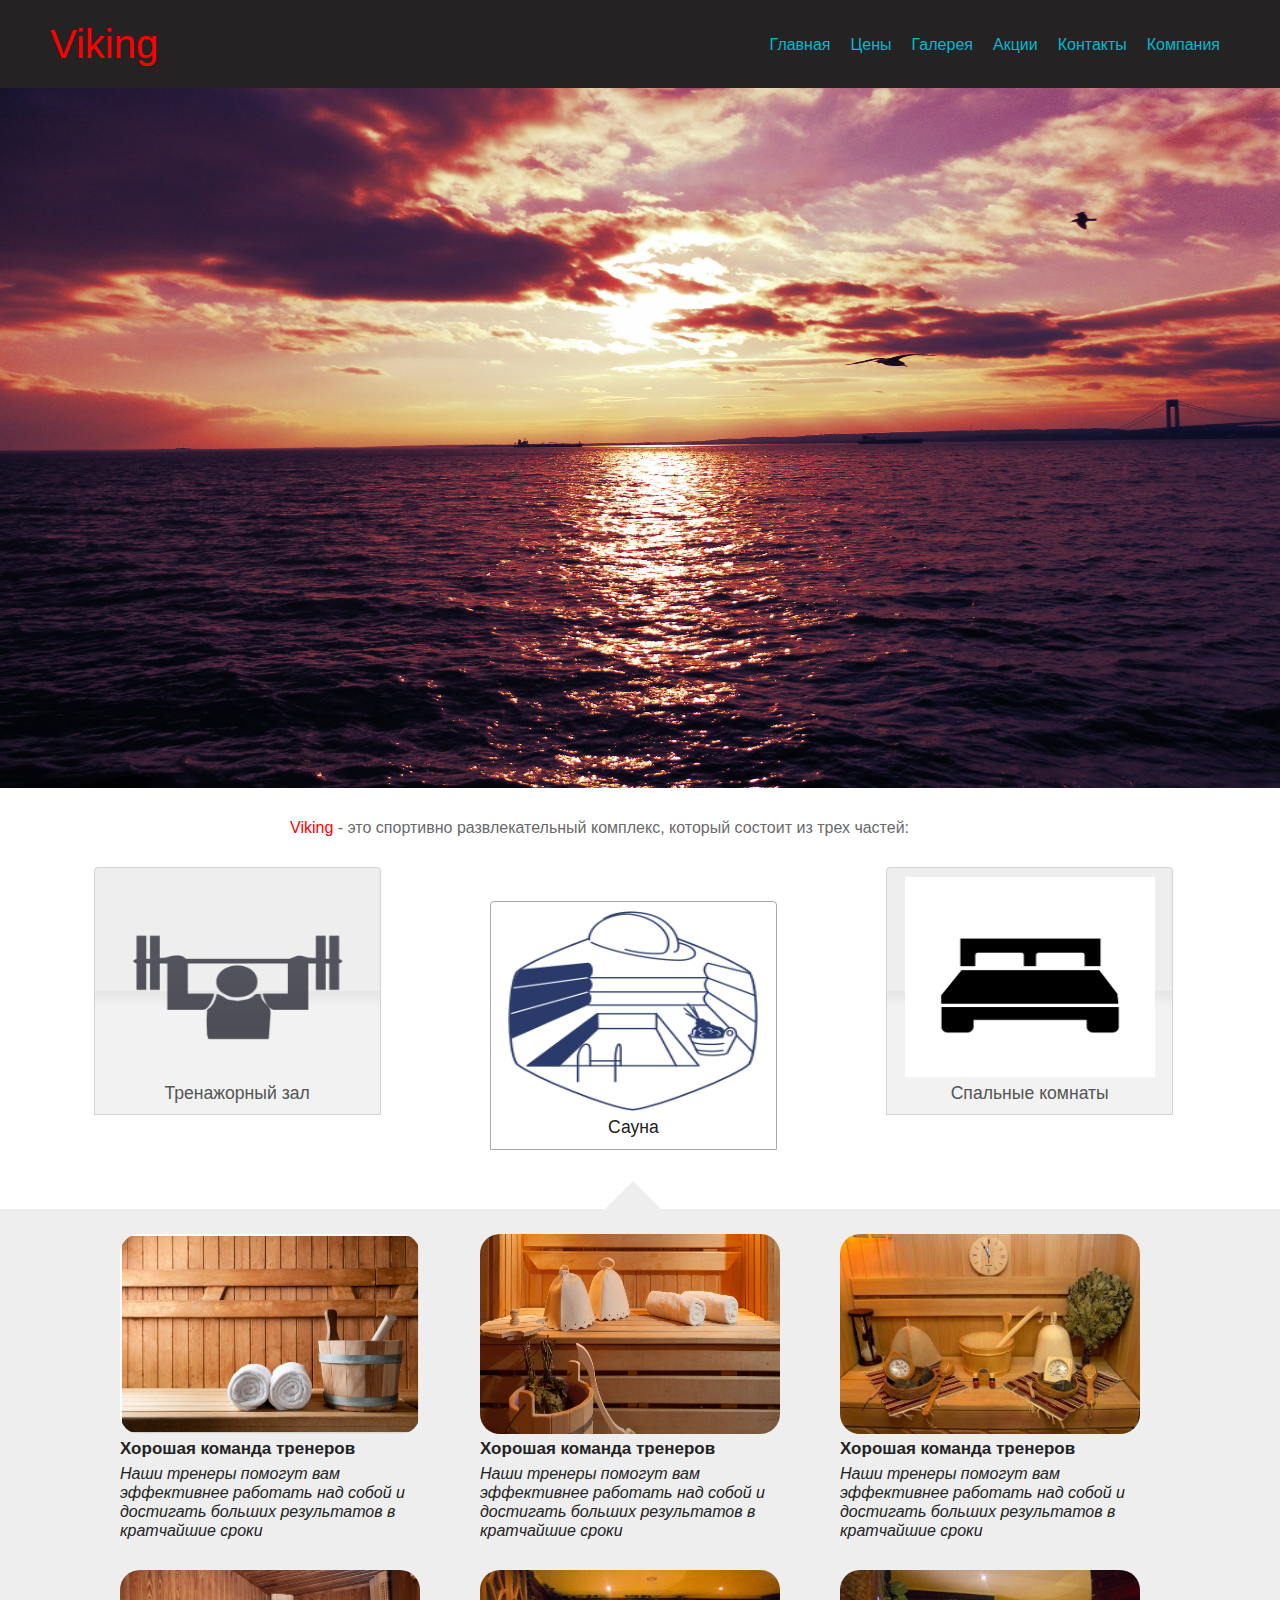
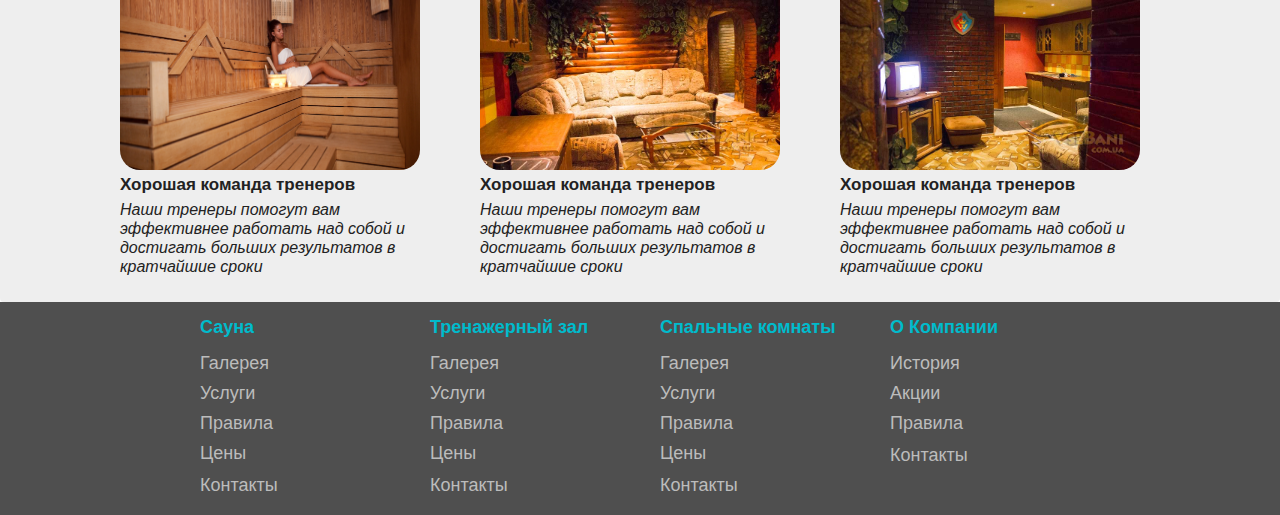
==== index.html @ 525b671d "Start of Callery page" ====
<!DOCTYPE html>
<html lang="ru">
 <head>
  <meta charset="utf-8">
  <title>Viking</title>
	<link rel="stylesheet" type="text/css" href="plugins/slick/slick/slick.css"/>
	<link rel="stylesheet" type="text/css" href="plugins/slick/slick/slick-theme.css"/>
	<link rel="stylesheet" href="plugins/jquery-ui-1.11.4.custom/css/jquery-ui.min.css" >
	<link rel="stylesheet" href="http://fortawesome.github.io/Font-Awesome/assets/font-awesome/css/font-awesome.css">  
	<link rel="stylesheet" href="styles/css/styles.css">
	<script src="js/jquery-1.11.3.min.js"></script>
	<script src="plugins/slick/slick/slick.min.js"></script>
	<script src="plugins/jquery-ui-1.11.4.custom/js/jquery-ui.min.js"></script>
	<script src="js/scripts.js"></script>	
 </head>
 <body>
	<div class="header-wrapper">
		<div class="header">
			<a href="#" class="logo">Viking</a>
			<div class="nav">
				<ul>
					<li><a href="#">Главная</a></li>
					<li><a href="#">Цены</a></li>
					<li><a href="#">Галерея</a></li>
					<li><a href="#">Акции</a></li>
					<li><a href="#">Контакты</a></li>
					<li><a href="#">Компания</a></li>
				</ul>
			</div>
		</div>
		
	</div>
	<div class="slider-wrapper">
		<div class="header-slider">
			<div><a href="#"><img src="images/1.jpg" alt="1"></a></div>
			<div><a href="#"><img src="images/2.jpg" alt="2"></a></div>
			<div><a href="#"><img src="images/3.jpg" alt="3"></a></div>
		</div>
	</div>
		<div class="words"><span>Viking</span> - это спортивно развлекательный комплекс, который состоит из трех частей:</div>
		<div id="tabbedPanel">
			<ul>
				<li><a href="#gym">
					<img src="images/gym/logo/mainGym.png" alt="1gym">
					<p>Тренажорный зал</p>
				</a></li>
				<li><a href="#sauna">
					<img src="images/sauna/logo/1sauna.png" alt="1gym">
					<p>Сауна</p>
				</a></li>
				<li><a href="#hostel">
					<img src="images/hostel/logo/1hostel.png" alt="1gym">
					<p>Спальные комнаты</p>
				</a></li>
			</ul>
			<div id="gym">
				<div class="details-wrapper">
					<div class="details">
						<a href="#">
							<img src="images/gym/4gym.jpeg" alt="4gym">
							<h3>Хорошая команда тренеров</h3>
							<p>Наши тренеры помогут вам эффективнее работать над собой и достигать больших результатов в кратчайшие сроки</p>
						</a>
					</div>
					<div class="details">
						<a href="#">
							<img src="images/gym/2gym.jpg" alt="2gym">
							<h3>Хорошая команда тренеров</h3>
							<p>Наши тренеры помогут вам эффективнее работать над собой и достигать больших результатов в кратчайшие сроки</p>
						</a>
					</div>
					<div class="details">
						<a href="#">	
							<img src="images/gym/3gym.jpg" alt="3gym">
							<h3>Хорошая команда тренеров</h3>
							<p>Наши тренеры помогут вам эффективнее работать над собой и достигать больших результатов в кратчайшие сроки</p>
						</a>
					</div>
					<div class="details">
						<a href="#">	
							<img src="images/gym/5gym.jpg" alt="5gym">
							<h3>Хорошая команда тренеров</h3>
							<p>Наши тренеры помогут вам эффективнее работать над собой и достигать больших результатов в кратчайшие сроки</p>
						</a>
					</div>
					<div class="details">
						<a href="#">
							<img src="images/gym/6gym.jpg" alt="6gym">
							<h3>Хорошая команда тренеров</h3>
							<p>Наши тренеры помогут вам эффективнее работать над собой и достигать больших результатов в кратчайшие сроки</p>
						</a>
					</div>
					<div class="details">
						<a href="#">
							<img src="images/gym/7gym.jpg" alt="7gym">
							<h3>Хорошая команда тренеров</h3>
							<p>Наши тренеры помогут вам эффективнее работать над собой и достигать больших результатов в кратчайшие сроки</p>
						</a>
					</div>
				</div>
			</div>
			<div id="sauna">
				<div class="details-wrapper">
					<div class="details">
						<a href="#">
							<img src="images/sauna/1sauna.jpg" alt="1sauna">
							<h3>Хорошая команда тренеров</h3>
							<p>Наши тренеры помогут вам эффективнее работать над собой и достигать больших результатов в кратчайшие сроки</p>
						</a>
					</div>
					<div class="details">
						<a href="#">
							<img src="images/sauna/2sauna.jpg" alt="2sauna">
							<h3>Хорошая команда тренеров</h3>
							<p>Наши тренеры помогут вам эффективнее работать над собой и достигать больших результатов в кратчайшие сроки</p>
						</a>
					</div>
					<div class="details">
						<a href="#">
							<img src="images/sauna/5sauna.jpg" alt="5sauna">
							<h3>Хорошая команда тренеров</h3>
							<p>Наши тренеры помогут вам эффективнее работать над собой и достигать больших результатов в кратчайшие сроки</p>
						</a>
					</div>
					<div class="details">
						<a href="#">	
							<img src="images/sauna/6sauna.jpg" alt="6sauna">
							<h3>Хорошая команда тренеров</h3>
							<p>Наши тренеры помогут вам эффективнее работать над собой и достигать больших результатов в кратчайшие сроки</p>
						</a>
					</div>
					<div class="details">
						<a href="#">
							<img src="images/sauna/7sauna.jpg" alt="7sauna">
							<h3>Хорошая команда тренеров</h3>
							<p>Наши тренеры помогут вам эффективнее работать над собой и достигать больших результатов в кратчайшие сроки</p>
						</a>
					</div>
					<div class="details">
						<a href="#">	
							<img src="images/sauna/8sauna.jpg" alt="8sauna">
							<h3>Хорошая команда тренеров</h3>
							<p>Наши тренеры помогут вам эффективнее работать над собой и достигать больших результатов в кратчайшие сроки</p>
						</a>
					</div>
				</div>
			</div>
			<div id="hostel">
				<div class="details-wrapper">
					<div class="details">
						<a href="#">	
							<img src="images/hostel/3hostel.jpg" alt="3hostel">
							<h3>Хорошая команда тренеров</h3>
							<p>Наши тренеры помогут вам эффективнее работать над собой и достигать больших результатов в кратчайшие сроки</p>
						</a>
					</div>
					<div class="details">
						<a href="#">	
							<img src="images/hostel/4hostel.jpg" alt="4hostel">
							<h3>Хорошая команда тренеров</h3>
							<p>Наши тренеры помогут вам эффективнее работать над собой и достигать больших результатов в кратчайшие сроки</p>
						</a>
					</div>
					<div class="details">
						<a href="#">	
							<img src="images/hostel/5hostel.jpg" alt="5hostel">
							<h3>Хорошая команда тренеров</h3>
							<p>Наши тренеры помогут вам эффективнее работать над собой и достигать больших результатов в кратчайшие сроки</p>
						</a>
					</div>
					<div class="details">
						<a href="#">	
							<img src="images/hostel/6hostel.jpg" alt="6hostel">
							<h3>Хорошая команда тренеров</h3>
							<p>Наши тренеры помогут вам эффективнее работать над собой и достигать больших результатов в кратчайшие сроки</p>
						</a>
					</div>
					<div class="details">
						<a href="#">	
							<img src="images/hostel/7hostel.jpg" alt="7hostel">
							<h3>Хорошая команда тренеров</h3>
							<p>Наши тренеры помогут вам эффективнее работать над собой и достигать больших результатов в кратчайшие сроки</p>
						</a>
					</div>
					<div class="details">
						<a href="#">	
							<img src="images/hostel/8hostel.jpg" alt="8hostel">
							<h3>Хорошая команда тренеров</h3>
							<p>Наши тренеры помогут вам эффективнее работать над собой и достигать больших результатов в кратчайшие сроки</p>
						</a>
					</div>
				</div>
			</div>
		</div>
		<div class="tags-wrapper">
			<div class="tags">
				<div class="links">	
					<h2>Сауна</h2>
					<ul>
						<li><a href="#">Галерея</a></li>
						<li><a href="#">Услуги</a></li>
						<li><a href="#">Правила</a></li>
						<li><a href="#">Цены</a></li>
						<li><a href="#" class="map">Контакты</a></li>
					</ul>
				</div>
				<div class="links">	
					<h2>Тренажерный зал</h2>
					<ul>
						<li><a href="#">Галерея</a></li>
						<li><a href="#">Услуги</a></li>
						<li><a href="#">Правила</a></li>
						<li><a href="#">Цены</a></li>
						<li><a href="#" class="map">Контакты</a></li>
					</ul>
				</div>
				<div class="links">	
					<h2>Спальные комнаты</h2>
					<ul>
						<li><a href="#">Галерея</a></li>
						<li><a href="#">Услуги</a></li>
						<li><a href="#">Правила</a></li>
						<li><a href="#">Цены</a></li>
						<li><a href="#" class="map">Контакты</a></li>
					</ul>
				</div>
				<div class="links">	
					<h2>О Компании</h2>
					<ul>
						<li><a href="#">История</a></li>
						<li><a href="#">Акции</a></li>
						<li><a href="#">Правила</a></li>
						<li><a href="#" class="map">Контакты</a></li>
					</ul>
				</div>
			</div>
		</div>
 </body>
 </html>
---- styles/css/styles.css ----
@charset "UTF-8";
html, body, div, span, object, iframe, h1, h2, h3, h4, h5, h6, p, blockquote,
pre, a, abbr, acronym, address, big, cite, code, del, dfn, em, img, ins, kbd,
q, s, samp, small, strike, strong, sub, sup, tt, var, b, u, i, center, dl, dt,
dd, ol, ul, li, fieldset, form, label, legend, table, caption, tbody, tfoot,
thead, tr, th, td, article, aside, canvas, details, embed, figure, figcaption,
footer, header, hgroup, menu, nav, output, ruby, section, summary, time, mark,
audio, video {
  margin: 0;
  padding: 0;
  border: 0;
  font-size: 100%;
  vertical-align: baseline; }

article, aside, details, figcaption, figure, footer, header, hgroup, menu,
nav, section {
  display: block; }

body {
  line-height: 1.2; }

ol {
  padding-left: 1.4em;
  list-style: decimal; }

ul {
  padding-left: 1.4em; }

table {
  border-collapse: collapse;
  border-spacing: 0; }

/*Start of Mixins*/
/*End of Mixins*/
/*Start of Variables*/
/*End of Variables*/
* {
  box-sizing: border-box; }

body {
  padding: 0;
  margin: 0;
  font-family: Arial; }

.header-wrapper {
  background-color: #242223; }

.header {
  max-width: 1200px;
  margin: 0 auto;
  overflow: hidden;
  padding: 20px 10px; }
  .header .logo {
    float: left;
    font-size: 40px;
    color: red;
    text-decoration: none; }
  .header .nav {
    float: right;
    margin-top: 15px; }
  .header .nav li {
    float: left;
    list-style: none; }
  .header .nav a {
    color: #00BBCC;
    padding: 5px 10px;
    text-decoration: none; }
    .header .nav a:hover {
      background-color: "";
      color: white; }
    .header .nav a:hover {
      text-shadow: 0px 0px 1px white; }

.header-slider img {
  width: 100%;
  height: 700px; }

/*Start of Settings for arrows in slick slider*/
.slick-next {
  right: 30px; }

.slick-prev {
  left: 30px; }

.slick-prev, .slick-next {
  width: 60px;
  height: 200px;
  z-index: 1; }

.slick-next:before {
  font-family: FontAwesome;
  content: "";
  font-size: 60px; }

.slick-prev:before {
  font-family: FontAwesome;
  content: "";
  font-size: 60px; }

/*End of Settings for arrow in slick slider*/
/*Start of Settings for slick-dots in slick slider*/
.slick-dots {
  bottom: 10px; }

.slick-dots li button::before {
  color: white; }

.slick-dots li.slick-active button::before {
  color: white; }

/*End of Settings for slick-dots in slick slider*/
/*Start of settings for ui tabs*/
.ui-widget-header {
  border: none;
  background: none; }

.ui-widget-content {
  border: none; }

.ui-tabs .ui-tabs-nav li.ui-tabs-active .ui-tabs-anchor, .ui-tabs .ui-tabs-nav li.ui-state-disabled .ui-tabs-anchor, .ui-tabs .ui-tabs-nav li.ui-tabs-loading .ui-tabs-anchor {
  cursor: pointer; }

.ui-tabs .ui-tabs-nav li.ui-tabs-active {
  margin-top: 35px; }

.ui-tabs .ui-tabs-nav li {
  margin: 1px 6.2em 0 0; }

.ui-tabs .ui-tabs-nav li:last-child {
  margin-right: 0px; }

.ui-tabs .ui-tabs-nav li {
  border-bottom-width: 1px; }

.ui-tabs .ui-tabs-panel {
  padding: 10px 37px; }

/*End of settings for ui tabs*/
.words {
  max-width: 700px;
  margin: 0 auto;
  margin: 25px auto; }
  .words span {
    color: red; }
  .words {
    color: #6A6A6A; }

#tabbedPanel {
  padding: 0; }
  #tabbedPanel ul {
    max-width: 1100px;
    margin: 0 auto;
    background-color: #FFFFFF; }
    #tabbedPanel ul img {
      width: 250px;
      height: 200px; }
  #tabbedPanel ul p {
    text-align: center; }

.ui-tabs .ui-tabs-nav li.ui-tabs-active {
  position: relative; }
  .ui-tabs .ui-tabs-nav li.ui-tabs-active:after {
    bottom: -25%;
    left: 50%;
    border: solid transparent;
    content: " ";
    height: 0;
    width: 0;
    position: absolute;
    pointer-events: none; }
  .ui-tabs .ui-tabs-nav li.ui-tabs-active:after {
    border-color: rgba(136, 183, 213, 0);
    border-bottom-color: #EEEEEE;
    border-width: 30px;
    margin-left: -30px; }

#gym, #sauna, #hostel {
  background-color: #EEEEEE;
  margin-top: 60px; }

.details-wrapper {
  max-width: 1200px;
  margin: 0 auto;
  overflow: hidden; }

.details {
  width: 300px;
  float: left;
  margin: 15px 50px; }
  .details h3 {
    font-size: 17px; }
  .details p {
    font-size: 16px;
    font-style: italic;
    margin-top: 4px; }
  .details a {
    text-decoration: none; }
    .details a:hover {
      color: #00BBCC; }
  .details .details:last-child {
    margin-right: 0; }
  .details img {
    width: 300px;
    height: 200px;
    border-radius: 20px; }

.tags-wrapper {
  padding: 15px 10px;
  background-color: #4F4F4F;
  overflow: hidden;
  font-size: 18px; }
  .tags-wrapper .tags {
    max-width: 880px;
    margin: 0 auto;
    overflow: hidden; }
    .tags-wrapper .tags h2 {
      margin-bottom: 10px;
      color: #00BBCC; }
    .tags-wrapper .tags .links {
      float: left;
      width: 180px;
      margin-right: 50px; }
      .tags-wrapper .tags .links ul {
        padding: 0; }
      .tags-wrapper .tags .links li {
        list-style: none; }
      .tags-wrapper .tags .links a {
        text-decoration: none;
        display: block;
        line-height: 30px;
        width: 120px;
        color: #BCBCBC; }
        .tags-wrapper .tags .links a:hover {
          background-color: "";
          color: white; }
        .tags-wrapper .tags .links a:hover {
          text-shadow: 0px 0px 1px white; }
    .tags-wrapper .tags .links:last-child {
      margin-right: 0; }

/*$colorForHoverLinks
*/
.map:after {
  font-family: FontAwesome;
  content: "";
  font-size: 25px;
  padding-left: 7px;
  color: #00BBCC; }

/*Start of Media queries*/
@media screen and (max-width: 1300px) {
  .details-wrapper {
    max-width: 1100px; }

  .details {
    margin: 15px 30px; }

  .ui-tabs .ui-tabs-panel {
    padding: 10px; } }
@media screen and (max-width: 1130px) {
  .details-wrapper {
    max-width: 930px; }

  .details {
    margin: 15px 20px;
    width: 270px; }
    .details img {
      width: 270px;
      height: 170px; }
    .details h3 {
      font-size: 15px; }
    .details p {
      font-size: 14px; } }
@media screen and (max-width: 1100px) {
  #tabbedPanel ul {
    max-width: 920px;
    margin: 0 auto; }

  .ui-tabs .ui-tabs-nav li {
    margin: 1px 1.2em 0 0; } }
@media screen and (max-width: 970px) {
  .details-wrapper {
    max-width: 630px; } }
@media screen and (max-width: 925px) {
  .header-slider img {
    height: 550px; }

  #tabbedPanel ul {
    max-width: 770px;
    margin: 0 auto; }
  #tabbedPanel li img {
    width: 200px;
    height: 150px; }

  #gym, #sauna, #hostel {
    margin-top: 45px; }

  .ui-tabs .ui-tabs-nav li {
    margin: 1px 0.8em 0 0; }

  .tags-wrapper .tags {
    max-width: 460px; }
    .tags-wrapper .tags .links {
      margin-top: 20px;
      margin-right: 40px;
      border: 1px dashed black;
      text-align: center;
      border-radius: 5px;
      padding: 5px; }
      .tags-wrapper .tags .links a {
        width: 174px; }
    .tags-wrapper .tags .links:nth-child(even) {
      border: 1px dashed white; } }
@media screen and (max-width: 760px) {
  #tabbedPanel ul {
    max-width: 670px;
    margin: 0 auto; }
  #tabbedPanel li img {
    width: 170px;
    height: 130px; }

  #gym, #sauna, #hostel {
    margin-top: 40px; }

  .ui-tabs .ui-tabs-nav li {
    margin: 1px 0.5em 0 0; } }
@media screen and (max-width: 700px) {
  .header-slider img {
    height: 470px; } }
@media screen and (max-width: 670px) {
  .header {
    text-align: center;
    padding: 20px 0; }
    .header .logo {
      float: none;
      display: inline-block; }
    .header .nav {
      float: none;
      display: inline-block;
      width: 100%; }
      .header .nav ul {
        padding-left: 0;
        overflow: hidden; }
      .header .nav li {
        width: 100%; }
        .header .nav li:hover {
          background-color: black; }
      .header .nav a {
        display: block; }

  .ui-tabs .ui-tabs-nav li.ui-tabs-active {
    margin-top: 0px; }

  .ui-tabs .ui-tabs-nav li {
    margin: 0px; }

  #tabbedPanel ul {
    max-width: 430px; }
    #tabbedPanel ul li img {
      width: 100px;
      height: 100px; }
    #tabbedPanel ul p {
      font-size: 10px; }

  #gym, #sauna, #hostel {
    margin-top: 30px; }

  .details-wrapper {
    max-width: 583px; }

  .details {
    margin: 15px 10px; } }
@media screen and (max-width: 620px) {
  .details-wrapper {
    max-width: 482px; }

  .details {
    width: 220px; }
    .details img {
      width: 220px;
      height: 140px; }
    .details h3 {
      font-size: 13px; }
    .details p {
      font-size: 12px; } }
@media screen and (max-width: 520px) {
  .details-wrapper {
    max-width: 240px; }

  .tags-wrapper .tags {
    max-width: 180px; } }
@media screen and (max-width: 500px) {
  .header-slider img {
    height: 350px; } }
@media screen and (max-width: 430px) {
  .header-slider img {
    height: 250px; }

  #tabbedPanel ul {
    max-width: 365px;
    margin: 0 auto; }
    #tabbedPanel ul li img {
      width: 75px;
      height: 60px; }
    #tabbedPanel ul p {
      font-size: 8px; }

  #gym, #sauna, #hostel {
    margin-top: 8px; } }
@media screen and (max-width: 360px) {
  #tabbedPanel ul {
    max-width: 275px;
    margin: 0 auto; }
    #tabbedPanel ul li img {
      width: 50px;
      height: 40px; }
    #tabbedPanel ul p {
      font-size: 5px; }

  #gym, #sauna, #hostel {
    margin-top: 8px; }

  .ui-tabs .ui-tabs-nav li.ui-tabs-active::after {
    bottom: -47%; } }
/*End of Media queries*/

/*# sourceMappingURL=styles.css.map */
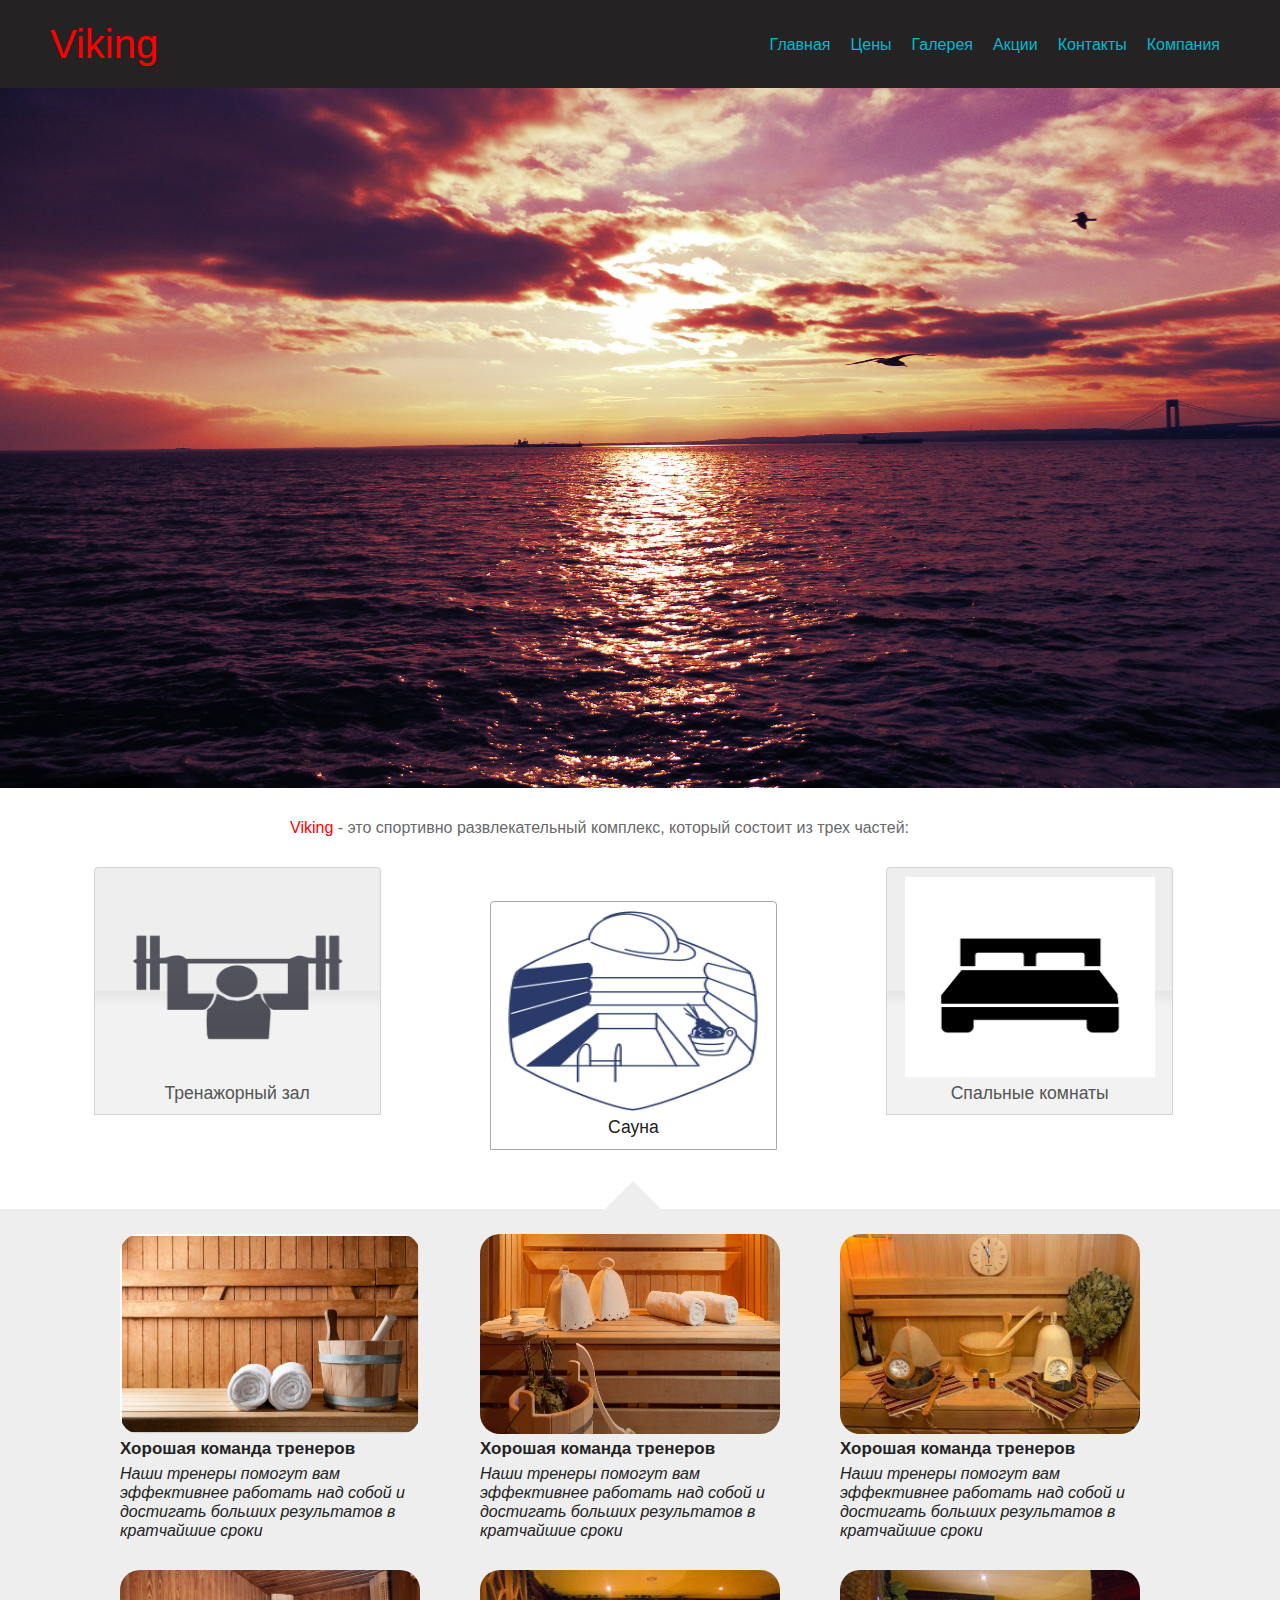
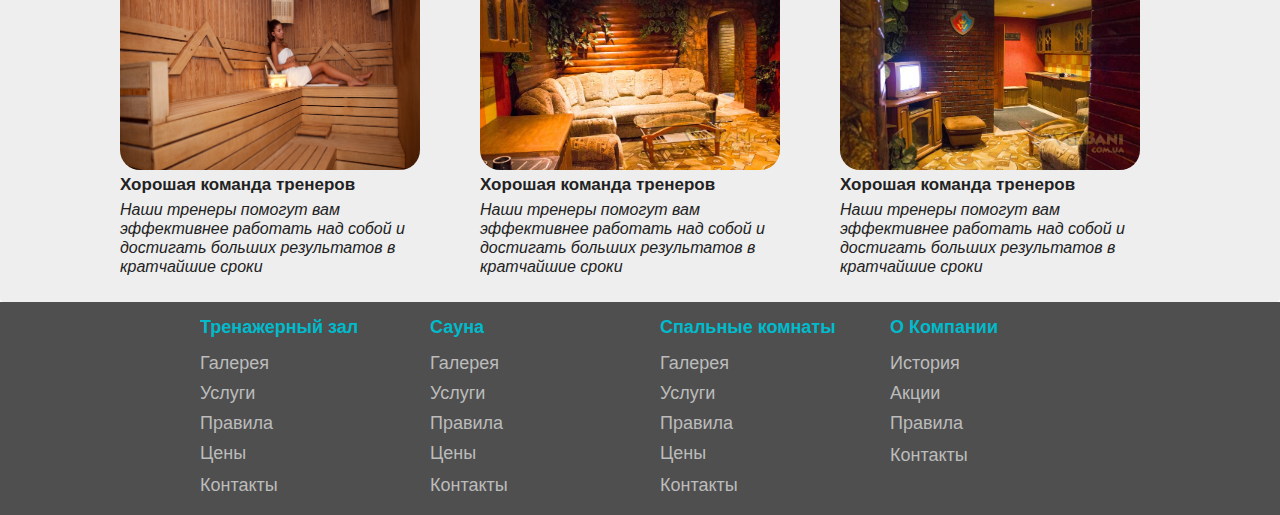
==== commit 32a0a618: "Almost done Prices page" ====
--- a/index.html
+++ b/index.html
@@ -11,6 +11,7 @@
 	<script src="js/jquery-1.11.3.min.js"></script>
 	<script src="plugins/slick/slick/slick.min.js"></script>
 	<script src="plugins/jquery-ui-1.11.4.custom/js/jquery-ui.min.js"></script>
+	<script src="js/settingsOfSlickSlider.js"></script>	
 	<script src="js/scripts.js"></script>	
  </head>
  <body>
@@ -21,7 +22,7 @@
 				<ul>
 					<li><a href="#">Главная</a></li>
 					<li><a href="#">Цены</a></li>
-					<li><a href="#">Галерея</a></li>
+					<li><a href="links/gallery.html#sauna">Галерея</a></li>
 					<li><a href="#">Акции</a></li>
 					<li><a href="#">Контакты</a></li>
 					<li><a href="#">Компания</a></li>
@@ -195,9 +196,19 @@
 		<div class="tags-wrapper">
 			<div class="tags">
 				<div class="links">	
+					<h2>Тренажерный зал</h2>
+					<ul>
+						<li><a href="links/gallery.html#gym">Галерея</a></li>
+						<li><a href="#">Услуги</a></li>
+						<li><a href="#">Правила</a></li>
+						<li><a href="#">Цены</a></li>
+						<li><a href="#" class="map">Контакты</a></li>
+					</ul>
+				</div>			
+				<div class="links">	
 					<h2>Сауна</h2>
 					<ul>
-						<li><a href="#">Галерея</a></li>
+						<li><a href="links/gallery.html#sauna">Галерея</a></li>
 						<li><a href="#">Услуги</a></li>
 						<li><a href="#">Правила</a></li>
 						<li><a href="#">Цены</a></li>
@@ -205,19 +216,9 @@
 					</ul>
 				</div>
 				<div class="links">	
-					<h2>Тренажерный зал</h2>
-					<ul>
-						<li><a href="#">Галерея</a></li>
-						<li><a href="#">Услуги</a></li>
-						<li><a href="#">Правила</a></li>
-						<li><a href="#">Цены</a></li>
-						<li><a href="#" class="map">Контакты</a></li>
-					</ul>
-				</div>
-				<div class="links">	
 					<h2>Спальные комнаты</h2>
 					<ul>
-						<li><a href="#">Галерея</a></li>
+						<li><a href="links/gallery.html#hostel">Галерея</a></li>
 						<li><a href="#">Услуги</a></li>
 						<li><a href="#">Правила</a></li>
 						<li><a href="#">Цены</a></li>
--- a/styles/css/styles.css
+++ b/styles/css/styles.css
@@ -145,16 +145,16 @@
   .words {
     color: #6A6A6A; }
 
-#tabbedPanel {
+#tabbedPanel, #tabbedPanelCallery, #prices {
   padding: 0; }
-  #tabbedPanel ul {
+  #tabbedPanel ul, #tabbedPanelCallery ul, #prices ul {
     max-width: 1100px;
     margin: 0 auto;
     background-color: #FFFFFF; }
-    #tabbedPanel ul img {
+    #tabbedPanel ul img, #tabbedPanelCallery ul img, #prices ul img {
       width: 250px;
       height: 200px; }
-  #tabbedPanel ul p {
+  #tabbedPanel ul p, #tabbedPanelCallery ul p, #prices ul p {
     text-align: center; }
 
 .ui-tabs .ui-tabs-nav li.ui-tabs-active {
@@ -247,6 +247,32 @@
   padding-left: 7px;
   color: #00BBCC; }
 
+/*Start of fotorama slider settings*/
+#tabbedPanelCallery, #prices {
+  margin-top: 30px; }
+  #tabbedPanelCallery .details-wrapper, #prices .details-wrapper {
+    padding: 20px 0; }
+
+/*End of fotorama slider settings*/
+/*Start of prices table*/
+#prices table {
+  width: 100%;
+  border-collapse: collapse;
+  border-spacing: 0;
+  border: #e2e2e2 1px solid;
+  text-align: center; }
+  #prices table tr:nth-child(odd) {
+    background-color: #fff; }
+  #prices table tr:hover {
+    color: red;
+    cursor: pointer; }
+  #prices table td:first-child {
+    text-align: left; }
+  #prices table td {
+    border: #e2e2e2 1px solid;
+    padding: 12px 0px 12px 8px; }
+
+/*End of prices table*/
 /*Start of Media queries*/
 @media screen and (max-width: 1300px) {
   .details-wrapper {
@@ -272,7 +298,7 @@
     .details p {
       font-size: 14px; } }
 @media screen and (max-width: 1100px) {
-  #tabbedPanel ul {
+  #tabbedPanel ul, #tabbedPanelCallery ul, #prices ul {
     max-width: 920px;
     margin: 0 auto; }
 
@@ -280,15 +306,18 @@
     margin: 1px 1.2em 0 0; } }
 @media screen and (max-width: 970px) {
   .details-wrapper {
-    max-width: 630px; } }
+    max-width: 630px; }
+
+  #prices .details-wrapper {
+    max-width: 100%; } }
 @media screen and (max-width: 925px) {
   .header-slider img {
     height: 550px; }
 
-  #tabbedPanel ul {
+  #tabbedPanel ul, #tabbedPanelCallery ul, #prices ul {
     max-width: 770px;
     margin: 0 auto; }
-  #tabbedPanel li img {
+  #tabbedPanel li img, #tabbedPanelCallery li img, #prices li img {
     width: 200px;
     height: 150px; }
 
@@ -311,11 +340,14 @@
         width: 174px; }
     .tags-wrapper .tags .links:nth-child(even) {
       border: 1px dashed white; } }
+@media screen and (max-width: 770px) {
+  #prices .details-wrapper {
+    font-size: 14px; } }
 @media screen and (max-width: 760px) {
-  #tabbedPanel ul {
+  #tabbedPanel ul, #tabbedPanelCallery ul, #prices ul {
     max-width: 670px;
     margin: 0 auto; }
-  #tabbedPanel li img {
+  #tabbedPanel li img, #tabbedPanelCallery li img, #prices li img {
     width: 170px;
     height: 130px; }
 
@@ -354,12 +386,12 @@
   .ui-tabs .ui-tabs-nav li {
     margin: 0px; }
 
-  #tabbedPanel ul {
+  #tabbedPanel ul, #tabbedPanelCallery ul, #prices ul {
     max-width: 430px; }
-    #tabbedPanel ul li img {
+    #tabbedPanel ul li img, #tabbedPanelCallery ul li img, #prices ul li img {
       width: 100px;
       height: 100px; }
-    #tabbedPanel ul p {
+    #tabbedPanel ul p, #tabbedPanelCallery ul p, #prices ul p {
       font-size: 10px; }
 
   #gym, #sauna, #hostel {
@@ -382,7 +414,13 @@
     .details h3 {
       font-size: 13px; }
     .details p {
-      font-size: 12px; } }
+      font-size: 12px; }
+
+  #prices .details-wrapper {
+    font-size: 12px; } }
+@media screen and (max-width: 540px) {
+  #prices .details-wrapper {
+    font-size: 10px; } }
 @media screen and (max-width: 520px) {
   .details-wrapper {
     max-width: 240px; }
@@ -396,25 +434,25 @@
   .header-slider img {
     height: 250px; }
 
-  #tabbedPanel ul {
+  #tabbedPanel ul, #tabbedPanelCallery ul, #prices ul {
     max-width: 365px;
     margin: 0 auto; }
-    #tabbedPanel ul li img {
+    #tabbedPanel ul li img, #tabbedPanelCallery ul li img, #prices ul li img {
       width: 75px;
       height: 60px; }
-    #tabbedPanel ul p {
+    #tabbedPanel ul p, #tabbedPanelCallery ul p, #prices ul p {
       font-size: 8px; }
 
   #gym, #sauna, #hostel {
     margin-top: 8px; } }
 @media screen and (max-width: 360px) {
-  #tabbedPanel ul {
+  #tabbedPanel ul, #tabbedPanelCallery ul, #prices ul {
     max-width: 275px;
     margin: 0 auto; }
-    #tabbedPanel ul li img {
+    #tabbedPanel ul li img, #tabbedPanelCallery ul li img, #prices ul li img {
       width: 50px;
       height: 40px; }
-    #tabbedPanel ul p {
+    #tabbedPanel ul p, #tabbedPanelCallery ul p, #prices ul p {
       font-size: 5px; }
 
   #gym, #sauna, #hostel {
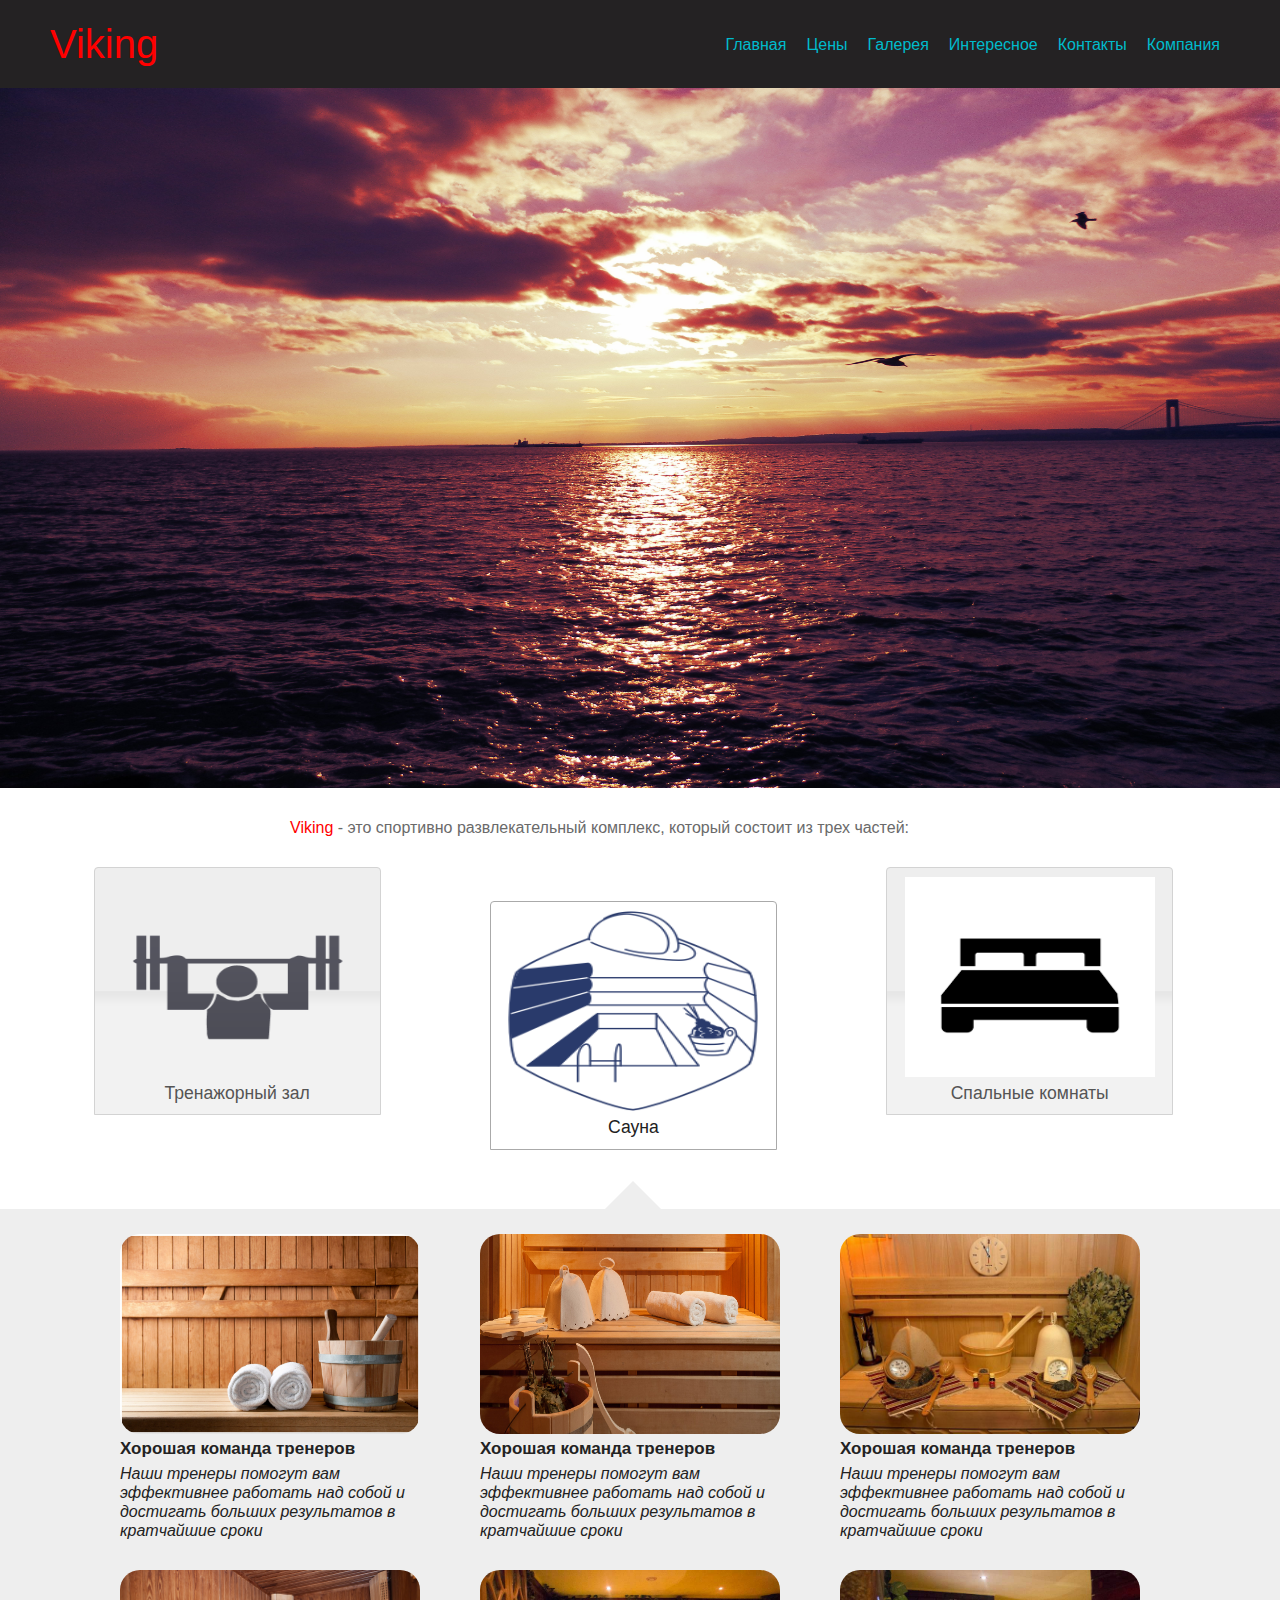
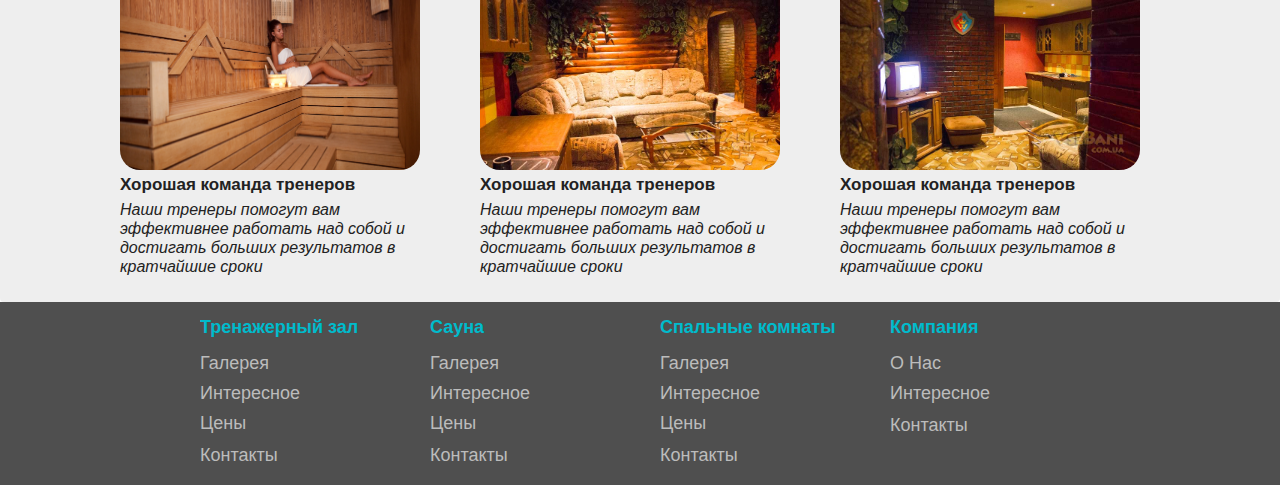
==== commit d9ba113b: "Show time" ====
--- a/index.html
+++ b/index.html
@@ -17,15 +17,15 @@
  <body>
 	<div class="header-wrapper">
 		<div class="header">
-			<a href="#" class="logo">Viking</a>
+			<a href="index.html" class="logo">Viking</a>
 			<div class="nav">
 				<ul>
-					<li><a href="#">Главная</a></li>
-					<li><a href="#">Цены</a></li>
+					<li><a href="index.html">Главная</a></li>
+					<li><a href="links/prices.html#sauna">Цены</a></li>
 					<li><a href="links/gallery.html#sauna">Галерея</a></li>
-					<li><a href="#">Акции</a></li>
-					<li><a href="#">Контакты</a></li>
-					<li><a href="#">Компания</a></li>
+					<li><a href="links/rules.html#sauna">Интересное</a></li>
+					<li><a href="links/contact.html">Контакты</a></li>
+					<li><a href="links/company.html">Компания</a></li>
 				</ul>
 			</div>
 		</div>
@@ -38,7 +38,7 @@
 			<div><a href="#"><img src="images/3.jpg" alt="3"></a></div>
 		</div>
 	</div>
-		<div class="words"><span>Viking</span> - это спортивно развлекательный комплекс, который состоит из трех частей:</div>
+		<div class="words"><span class="red">Viking</span> - это спортивно развлекательный комплекс, который состоит из трех частей:</div>
 		<div id="tabbedPanel">
 			<ul>
 				<li><a href="#gym">
@@ -57,42 +57,42 @@
 			<div id="gym">
 				<div class="details-wrapper">
 					<div class="details">
-						<a href="#">
+						<a href="links/gallery.html#gym">
 							<img src="images/gym/4gym.jpeg" alt="4gym">
 							<h3>Хорошая команда тренеров</h3>
 							<p>Наши тренеры помогут вам эффективнее работать над собой и достигать больших результатов в кратчайшие сроки</p>
 						</a>
 					</div>
 					<div class="details">
-						<a href="#">
+						<a href="links/gallery.html#gym">
 							<img src="images/gym/2gym.jpg" alt="2gym">
 							<h3>Хорошая команда тренеров</h3>
 							<p>Наши тренеры помогут вам эффективнее работать над собой и достигать больших результатов в кратчайшие сроки</p>
 						</a>
 					</div>
 					<div class="details">
-						<a href="#">	
+						<a href="links/gallery.html#gym">	
 							<img src="images/gym/3gym.jpg" alt="3gym">
 							<h3>Хорошая команда тренеров</h3>
 							<p>Наши тренеры помогут вам эффективнее работать над собой и достигать больших результатов в кратчайшие сроки</p>
 						</a>
 					</div>
 					<div class="details">
-						<a href="#">	
+						<a href="links/gallery.html#gym">	
 							<img src="images/gym/5gym.jpg" alt="5gym">
 							<h3>Хорошая команда тренеров</h3>
 							<p>Наши тренеры помогут вам эффективнее работать над собой и достигать больших результатов в кратчайшие сроки</p>
 						</a>
 					</div>
 					<div class="details">
-						<a href="#">
+						<a href="links/gallery.html#gym">
 							<img src="images/gym/6gym.jpg" alt="6gym">
 							<h3>Хорошая команда тренеров</h3>
 							<p>Наши тренеры помогут вам эффективнее работать над собой и достигать больших результатов в кратчайшие сроки</p>
 						</a>
 					</div>
 					<div class="details">
-						<a href="#">
+						<a href="links/gallery.html#gym">
 							<img src="images/gym/7gym.jpg" alt="7gym">
 							<h3>Хорошая команда тренеров</h3>
 							<p>Наши тренеры помогут вам эффективнее работать над собой и достигать больших результатов в кратчайшие сроки</p>
@@ -103,42 +103,42 @@
 			<div id="sauna">
 				<div class="details-wrapper">
 					<div class="details">
-						<a href="#">
+						<a href="links/gallery.html#sauna">
 							<img src="images/sauna/1sauna.jpg" alt="1sauna">
 							<h3>Хорошая команда тренеров</h3>
 							<p>Наши тренеры помогут вам эффективнее работать над собой и достигать больших результатов в кратчайшие сроки</p>
 						</a>
 					</div>
 					<div class="details">
-						<a href="#">
+						<a href="links/gallery.html#sauna">
 							<img src="images/sauna/2sauna.jpg" alt="2sauna">
 							<h3>Хорошая команда тренеров</h3>
 							<p>Наши тренеры помогут вам эффективнее работать над собой и достигать больших результатов в кратчайшие сроки</p>
 						</a>
 					</div>
 					<div class="details">
-						<a href="#">
+						<a href="links/gallery.html#sauna">
 							<img src="images/sauna/5sauna.jpg" alt="5sauna">
 							<h3>Хорошая команда тренеров</h3>
 							<p>Наши тренеры помогут вам эффективнее работать над собой и достигать больших результатов в кратчайшие сроки</p>
 						</a>
 					</div>
 					<div class="details">
-						<a href="#">	
+						<a href="links/gallery.html#sauna">	
 							<img src="images/sauna/6sauna.jpg" alt="6sauna">
 							<h3>Хорошая команда тренеров</h3>
 							<p>Наши тренеры помогут вам эффективнее работать над собой и достигать больших результатов в кратчайшие сроки</p>
 						</a>
 					</div>
 					<div class="details">
-						<a href="#">
+						<a href="links/gallery.html#sauna">
 							<img src="images/sauna/7sauna.jpg" alt="7sauna">
 							<h3>Хорошая команда тренеров</h3>
 							<p>Наши тренеры помогут вам эффективнее работать над собой и достигать больших результатов в кратчайшие сроки</p>
 						</a>
 					</div>
 					<div class="details">
-						<a href="#">	
+						<a href="links/gallery.html#sauna">	
 							<img src="images/sauna/8sauna.jpg" alt="8sauna">
 							<h3>Хорошая команда тренеров</h3>
 							<p>Наши тренеры помогут вам эффективнее работать над собой и достигать больших результатов в кратчайшие сроки</p>
@@ -149,42 +149,42 @@
 			<div id="hostel">
 				<div class="details-wrapper">
 					<div class="details">
-						<a href="#">	
+						<a href="links/gallery.html#hostel">	
 							<img src="images/hostel/3hostel.jpg" alt="3hostel">
 							<h3>Хорошая команда тренеров</h3>
 							<p>Наши тренеры помогут вам эффективнее работать над собой и достигать больших результатов в кратчайшие сроки</p>
 						</a>
 					</div>
 					<div class="details">
-						<a href="#">	
+						<a href="links/gallery.html#hostel">	
 							<img src="images/hostel/4hostel.jpg" alt="4hostel">
 							<h3>Хорошая команда тренеров</h3>
 							<p>Наши тренеры помогут вам эффективнее работать над собой и достигать больших результатов в кратчайшие сроки</p>
 						</a>
 					</div>
 					<div class="details">
-						<a href="#">	
+						<a href="links/gallery.html#hostel">	
 							<img src="images/hostel/5hostel.jpg" alt="5hostel">
 							<h3>Хорошая команда тренеров</h3>
 							<p>Наши тренеры помогут вам эффективнее работать над собой и достигать больших результатов в кратчайшие сроки</p>
 						</a>
 					</div>
 					<div class="details">
-						<a href="#">	
+						<a href="links/gallery.html#hostel">	
 							<img src="images/hostel/6hostel.jpg" alt="6hostel">
 							<h3>Хорошая команда тренеров</h3>
 							<p>Наши тренеры помогут вам эффективнее работать над собой и достигать больших результатов в кратчайшие сроки</p>
 						</a>
 					</div>
 					<div class="details">
-						<a href="#">	
+						<a href="links/gallery.html#hostel">	
 							<img src="images/hostel/7hostel.jpg" alt="7hostel">
 							<h3>Хорошая команда тренеров</h3>
 							<p>Наши тренеры помогут вам эффективнее работать над собой и достигать больших результатов в кратчайшие сроки</p>
 						</a>
 					</div>
 					<div class="details">
-						<a href="#">	
+						<a href="links/gallery.html#hostel">	
 							<img src="images/hostel/8hostel.jpg" alt="8hostel">
 							<h3>Хорошая команда тренеров</h3>
 							<p>Наши тренеры помогут вам эффективнее работать над собой и достигать больших результатов в кратчайшие сроки</p>
@@ -199,39 +199,35 @@
 					<h2>Тренажерный зал</h2>
 					<ul>
 						<li><a href="links/gallery.html#gym">Галерея</a></li>
-						<li><a href="#">Услуги</a></li>
-						<li><a href="#">Правила</a></li>
-						<li><a href="#">Цены</a></li>
-						<li><a href="#" class="map">Контакты</a></li>
+						<li><a href="links/rules.html#gym">Интересное</a></li>
+						<li><a href="links/prices.html#gym">Цены</a></li>
+						<li><a href="links/contact.html" class="map">Контакты</a></li>
 					</ul>
 				</div>			
 				<div class="links">	
 					<h2>Сауна</h2>
 					<ul>
 						<li><a href="links/gallery.html#sauna">Галерея</a></li>
-						<li><a href="#">Услуги</a></li>
-						<li><a href="#">Правила</a></li>
-						<li><a href="#">Цены</a></li>
-						<li><a href="#" class="map">Контакты</a></li>
+						<li><a href="links/rules.html#sauna">Интересное</a></li>
+						<li><a href="links/prices.html#sauna">Цены</a></li>
+						<li><a href="links/contact.html" class="map">Контакты</a></li>
 					</ul>
 				</div>
 				<div class="links">	
 					<h2>Спальные комнаты</h2>
 					<ul>
 						<li><a href="links/gallery.html#hostel">Галерея</a></li>
-						<li><a href="#">Услуги</a></li>
-						<li><a href="#">Правила</a></li>
-						<li><a href="#">Цены</a></li>
-						<li><a href="#" class="map">Контакты</a></li>
-					</ul>
-				</div>
-				<div class="links">	
-					<h2>О Компании</h2>
-					<ul>
-						<li><a href="#">История</a></li>
-						<li><a href="#">Акции</a></li>
-						<li><a href="#">Правила</a></li>
-						<li><a href="#" class="map">Контакты</a></li>
+						<li><a href="links/rules.html#hostel">Интересное</a></li>
+						<li><a href="links/prices.html#hostel">Цены</a></li>
+						<li><a href="links/contact.html" class="map">Контакты</a></li>
+					</ul>
+				</div>
+				<div class="links">	
+					<h2>Компания</h2>
+					<ul>
+						<li><a href="links/company.html">О Нас</a></li>
+						<li><a href="links/rules.html#sauna">Интересное</a></li>
+						<li><a href="links/contact.html" class="map">Контакты</a></li>
 					</ul>
 				</div>
 			</div>
--- a/styles/css/styles.css
+++ b/styles/css/styles.css
@@ -140,21 +140,22 @@
   max-width: 700px;
   margin: 0 auto;
   margin: 25px auto; }
-  .words span {
-    color: red; }
   .words {
     color: #6A6A6A; }
 
-#tabbedPanel, #tabbedPanelCallery, #prices {
+.red {
+  color: red; }
+
+#tabbedPanel, #tabbedPanelCallery, #prices, #rules {
   padding: 0; }
-  #tabbedPanel ul, #tabbedPanelCallery ul, #prices ul {
+  #tabbedPanel ul, #tabbedPanelCallery ul, #prices ul, #rules ul {
     max-width: 1100px;
     margin: 0 auto;
     background-color: #FFFFFF; }
-    #tabbedPanel ul img, #tabbedPanelCallery ul img, #prices ul img {
+    #tabbedPanel ul img, #tabbedPanelCallery ul img, #prices ul img, #rules ul img {
       width: 250px;
       height: 200px; }
-  #tabbedPanel ul p, #tabbedPanelCallery ul p, #prices ul p {
+  #tabbedPanel ul p, #tabbedPanelCallery ul p, #prices ul p, #rules ul p {
     text-align: center; }
 
 .ui-tabs .ui-tabs-nav li.ui-tabs-active {
@@ -204,6 +205,63 @@
     height: 200px;
     border-radius: 20px; }
 
+/*Start of Contact page*/
+.contact .info {
+  margin: 20px 0; }
+.contact p {
+  margin: 20px 0; }
+
+@media screen and (max-width: 1200px) {
+  .contact .details-wrapper {
+    max-width: 1200px; } }
+/*End of Contact page*/
+/*Start of Company page*/
+.company .info {
+  margin: 20px 0; }
+.company h3 {
+  text-align: center; }
+.company p {
+  margin: 20px 0; }
+.company .img-right {
+  float: right;
+  margin: 5px 0 5px 15px; }
+.company .img-left {
+  float: left;
+  margin: 5px 15px 5px 0px; }
+.company img {
+  width: 380px;
+  height: 250px; }
+
+@media screen and (max-width: 1200px) {
+  .company .details-wrapper {
+    max-width: 1200px; } }
+@media screen and (max-width: 420px) {
+  .company img {
+    width: 285px;
+    height: 170px; } }
+/*End of Company page*/
+/*Start of rules page*/
+#rules .details-wrapper h3 {
+  text-align: center;
+  color: red; }
+#rules .details-wrapper h4 {
+  text-align: center; }
+#rules .details-wrapper p {
+  margin: 15px 0; }
+#rules .details-wrapper ul {
+  background-color: #EEEEEE; }
+#rules .details-wrapper li {
+  padding: 5px 0; }
+#rules .ui-accordion-content {
+  background-color: #EEEEEE; }
+
+@media only screen and (min-width: 100px) and (max-width: 1200px) {
+  #rules .details-wrapper {
+    max-width: 100%; } }
+@media screen and (max-width: 700px) {
+  .ui-accordion .ui-accordion-content {
+    padding: 2px; } }
+/*End of rules page*/
 .tags-wrapper {
   padding: 15px 10px;
   background-color: #4F4F4F;
@@ -248,9 +306,9 @@
   color: #00BBCC; }
 
 /*Start of fotorama slider settings*/
-#tabbedPanelCallery, #prices {
+#tabbedPanelCallery, #prices, #rules {
   margin-top: 30px; }
-  #tabbedPanelCallery .details-wrapper, #prices .details-wrapper {
+  #tabbedPanelCallery .details-wrapper, #prices .details-wrapper, #rules .details-wrapper {
     padding: 20px 0; }
 
 /*End of fotorama slider settings*/
@@ -273,6 +331,167 @@
     padding: 12px 0px 12px 8px; }
 
 /*End of prices table*/
+/*Start of edit fotorama slider for images in tabs*/
+@media screen and (max-width: 1300px) {
+  .fotorama__wrap .fotorama__pointer {
+    width: 1100px !important;
+    height: 733px !important; }
+
+  .fotorama .fotorama__stage__shaft {
+    width: 1100px !important; }
+
+  .fotorama__wrap--css3 .fotorama__html, .fotorama__wrap--css3 .fotorama__stage .fotorama__img {
+    width: 1100px !important;
+    height: 733px !important;
+    left: 0.25px !important; }
+
+  .fotorama--fullscreen .fotorama__wrap .fotorama__pointer {
+    width: 100% !important;
+    height: 850px !important; }
+
+  .fotorama--fullscreen .fotorama__stage__shaft {
+    width: 100% !important; }
+
+  .fotorama--fullscreen .fotorama__wrap--css3 .fotorama__html, .fotorama--fullscreen .fotorama__wrap--css3 .fotorama__stage .fotorama__img {
+    width: 100% !important;
+    height: 800px !important; }
+
+  .fotorama--fullscreen .fotorama__arr--prev, .fotorama--fullscreen .fotorama__arr--next {
+    top: 50% !important; } }
+@media screen and (max-width: 1200px) {
+  .fotorama__wrap .fotorama__pointer {
+    width: 920px !important;
+    height: 620px !important; }
+
+  .fotorama .fotorama__stage__shaft {
+    width: 930px !important; }
+
+  .fotorama__wrap--css3 .fotorama__html, .fotorama__wrap--css3 .fotorama__stage .fotorama__img {
+    width: 930px !important;
+    height: 620px !important;
+    left: 0px !important; }
+
+  .fotorama--fullscreen .fotorama__wrap .fotorama__pointer {
+    width: 100% !important;
+    height: 850px !important; }
+
+  .fotorama--fullscreen .fotorama__stage__shaft {
+    width: 100% !important; }
+
+  .fotorama--fullscreen .fotorama__wrap--css3 .fotorama__html, .fotorama--fullscreen .fotorama__wrap--css3 .fotorama__stage .fotorama__img {
+    width: 100% !important;
+    height: 700px !important; }
+
+  .fotorama--fullscreen .fotorama__arr--prev, .fotorama--fullscreen .fotorama__arr--next {
+    top: 50% !important; } }
+@media only screen and (min-width: 1100px) and (max-width: 1200px) {
+  #tabbedPanelCallery .details-wrapper {
+    max-width: 930px; } }
+@media screen and (max-width: 970px) {
+  .fotorama__wrap .fotorama__pointer {
+    width: 630px !important;
+    height: 420px !important; }
+
+  .fotorama .fotorama__stage__shaft {
+    width: 630px !important; }
+
+  .fotorama__wrap--css3 .fotorama__html, .fotorama__wrap--css3 .fotorama__stage .fotorama__img {
+    width: 630px !important;
+    height: 420px !important;
+    left: 0px !important; }
+
+  .fotorama--fullscreen .fotorama__wrap .fotorama__pointer {
+    width: 100% !important;
+    height: 820px !important; }
+
+  .fotorama--fullscreen .fotorama__stage__shaft {
+    width: 100% !important; }
+
+  .fotorama--fullscreen .fotorama__wrap--css3 .fotorama__html, .fotorama--fullscreen .fotorama__wrap--css3 .fotorama__stage .fotorama__img {
+    width: 100% !important;
+    height: 600px !important; }
+
+  .fotorama--fullscreen .fotorama__arr--prev, .fotorama--fullscreen .fotorama__arr--next {
+    top: 55% !important; } }
+@media screen and (max-width: 670px) {
+  .fotorama__wrap .fotorama__pointer {
+    width: 583px !important;
+    height: 364px !important; }
+
+  .fotorama .fotorama__stage__shaft {
+    width: 583px !important; }
+
+  .fotorama__wrap--css3 .fotorama__html, .fotorama__wrap--css3 .fotorama__stage .fotorama__img {
+    width: 583px !important;
+    height: 364px !important;
+    left: 0px !important; }
+
+  .fotorama--fullscreen .fotorama__wrap .fotorama__pointer {
+    width: 100% !important;
+    height: 800px !important; }
+
+  .fotorama--fullscreen .fotorama__stage__shaft {
+    width: 100% !important; }
+
+  .fotorama--fullscreen .fotorama__wrap--css3 .fotorama__html, .fotorama--fullscreen .fotorama__wrap--css3 .fotorama__stage .fotorama__img {
+    width: 100% !important;
+    height: 500px !important; }
+
+  .fotorama--fullscreen .fotorama__arr--prev, .fotorama--fullscreen .fotorama__arr--next {
+    top: 60% !important; } }
+@media screen and (max-width: 620px) {
+  .fotorama__wrap .fotorama__pointer {
+    width: 482px !important;
+    height: 321px !important; }
+
+  .fotorama .fotorama__stage__shaft {
+    width: 482px !important; }
+
+  .fotorama__wrap--css3 .fotorama__html, .fotorama__wrap--css3 .fotorama__stage .fotorama__img {
+    width: 482px !important;
+    height: 321px !important;
+    left: 0px !important; }
+
+  .fotorama--fullscreen .fotorama__wrap .fotorama__pointer {
+    width: 100% !important;
+    height: 780px !important; }
+
+  .fotorama--fullscreen .fotorama__stage__shaft {
+    width: 100% !important; }
+
+  .fotorama--fullscreen .fotorama__wrap--css3 .fotorama__html, .fotorama--fullscreen .fotorama__wrap--css3 .fotorama__stage .fotorama__img {
+    width: 100% !important;
+    height: 500px !important; }
+
+  .fotorama--fullscreen .fotorama__arr--prev, .fotorama--fullscreen .fotorama__arr--next {
+    top: 60% !important; } }
+@media screen and (max-width: 520px) {
+  .fotorama__wrap .fotorama__pointer {
+    width: 240px !important;
+    height: 150px !important; }
+
+  .fotorama .fotorama__stage__shaft {
+    width: 240px !important; }
+
+  .fotorama__wrap--css3 .fotorama__html, .fotorama__wrap--css3 .fotorama__stage .fotorama__img {
+    width: 240px !important;
+    height: 150px !important;
+    left: 0px !important; }
+
+  .fotorama--fullscreen .fotorama__wrap .fotorama__pointer {
+    width: 100% !important;
+    height: 600px !important; }
+
+  .fotorama--fullscreen .fotorama__stage__shaft {
+    width: 100% !important; }
+
+  .fotorama--fullscreen .fotorama__wrap--css3 .fotorama__html, .fotorama--fullscreen .fotorama__wrap--css3 .fotorama__stage .fotorama__img {
+    width: 100% !important;
+    height: 300px !important; }
+
+  .fotorama--fullscreen .fotorama__arr--prev, .fotorama--fullscreen .fotorama__arr--next {
+    top: 75% !important; } }
+/*End of edit fotorama slider for images in tabs*/
 /*Start of Media queries*/
 @media screen and (max-width: 1300px) {
   .details-wrapper {
@@ -297,8 +516,8 @@
       font-size: 15px; }
     .details p {
       font-size: 14px; } }
-@media screen and (max-width: 1100px) {
-  #tabbedPanel ul, #tabbedPanelCallery ul, #prices ul {
+@media screen and (max-width: 1110px) {
+  #tabbedPanel ul, #tabbedPanelCallery ul, #prices ul, #rules ul {
     max-width: 920px;
     margin: 0 auto; }
 
@@ -310,14 +529,14 @@
 
   #prices .details-wrapper {
     max-width: 100%; } }
-@media screen and (max-width: 925px) {
+@media screen and (max-width: 935px) {
   .header-slider img {
     height: 550px; }
 
-  #tabbedPanel ul, #tabbedPanelCallery ul, #prices ul {
+  #tabbedPanel ul, #tabbedPanelCallery ul, #prices ul, #rules ul {
     max-width: 770px;
     margin: 0 auto; }
-  #tabbedPanel li img, #tabbedPanelCallery li img, #prices li img {
+  #tabbedPanel li img, #tabbedPanelCallery li img, #prices li img, #rules li img {
     width: 200px;
     height: 150px; }
 
@@ -342,12 +561,12 @@
       border: 1px dashed white; } }
 @media screen and (max-width: 770px) {
   #prices .details-wrapper {
-    font-size: 14px; } }
-@media screen and (max-width: 760px) {
-  #tabbedPanel ul, #tabbedPanelCallery ul, #prices ul {
+    font-size: 14px; }
+
+  #tabbedPanel ul, #tabbedPanelCallery ul, #prices ul, #rules ul {
     max-width: 670px;
     margin: 0 auto; }
-  #tabbedPanel li img, #tabbedPanelCallery li img, #prices li img {
+  #tabbedPanel li img, #tabbedPanelCallery li img, #prices li img, #rules li img {
     width: 170px;
     height: 130px; }
 
@@ -359,7 +578,7 @@
 @media screen and (max-width: 700px) {
   .header-slider img {
     height: 470px; } }
-@media screen and (max-width: 670px) {
+@media screen and (max-width: 750px) {
   .header {
     text-align: center;
     padding: 20px 0; }
@@ -378,20 +597,20 @@
         .header .nav li:hover {
           background-color: black; }
       .header .nav a {
-        display: block; }
-
+        display: block; } }
+@media screen and (max-width: 670px) {
   .ui-tabs .ui-tabs-nav li.ui-tabs-active {
     margin-top: 0px; }
 
   .ui-tabs .ui-tabs-nav li {
     margin: 0px; }
 
-  #tabbedPanel ul, #tabbedPanelCallery ul, #prices ul {
+  #tabbedPanel ul, #tabbedPanelCallery ul, #prices ul, #rules ul {
     max-width: 430px; }
-    #tabbedPanel ul li img, #tabbedPanelCallery ul li img, #prices ul li img {
+    #tabbedPanel ul li img, #tabbedPanelCallery ul li img, #prices ul li img, #rules ul li img {
       width: 100px;
       height: 100px; }
-    #tabbedPanel ul p, #tabbedPanelCallery ul p, #prices ul p {
+    #tabbedPanel ul p, #tabbedPanelCallery ul p, #prices ul p, #rules ul p {
       font-size: 10px; }
 
   #gym, #sauna, #hostel {
@@ -430,29 +649,29 @@
 @media screen and (max-width: 500px) {
   .header-slider img {
     height: 350px; } }
-@media screen and (max-width: 430px) {
+@media screen and (max-width: 440px) {
   .header-slider img {
     height: 250px; }
 
-  #tabbedPanel ul, #tabbedPanelCallery ul, #prices ul {
+  #tabbedPanel ul, #tabbedPanelCallery ul, #prices ul, #rules ul {
     max-width: 365px;
     margin: 0 auto; }
-    #tabbedPanel ul li img, #tabbedPanelCallery ul li img, #prices ul li img {
+    #tabbedPanel ul li img, #tabbedPanelCallery ul li img, #prices ul li img, #rules ul li img {
       width: 75px;
       height: 60px; }
-    #tabbedPanel ul p, #tabbedPanelCallery ul p, #prices ul p {
+    #tabbedPanel ul p, #tabbedPanelCallery ul p, #prices ul p, #rules ul p {
       font-size: 8px; }
 
   #gym, #sauna, #hostel {
     margin-top: 8px; } }
-@media screen and (max-width: 360px) {
-  #tabbedPanel ul, #tabbedPanelCallery ul, #prices ul {
+@media screen and (max-width: 375px) {
+  #tabbedPanel ul, #tabbedPanelCallery ul, #prices ul, #rules ul {
     max-width: 275px;
     margin: 0 auto; }
-    #tabbedPanel ul li img, #tabbedPanelCallery ul li img, #prices ul li img {
+    #tabbedPanel ul li img, #tabbedPanelCallery ul li img, #prices ul li img, #rules ul li img {
       width: 50px;
       height: 40px; }
-    #tabbedPanel ul p, #tabbedPanelCallery ul p, #prices ul p {
+    #tabbedPanel ul p, #tabbedPanelCallery ul p, #prices ul p, #rules ul p {
       font-size: 5px; }
 
   #gym, #sauna, #hostel {
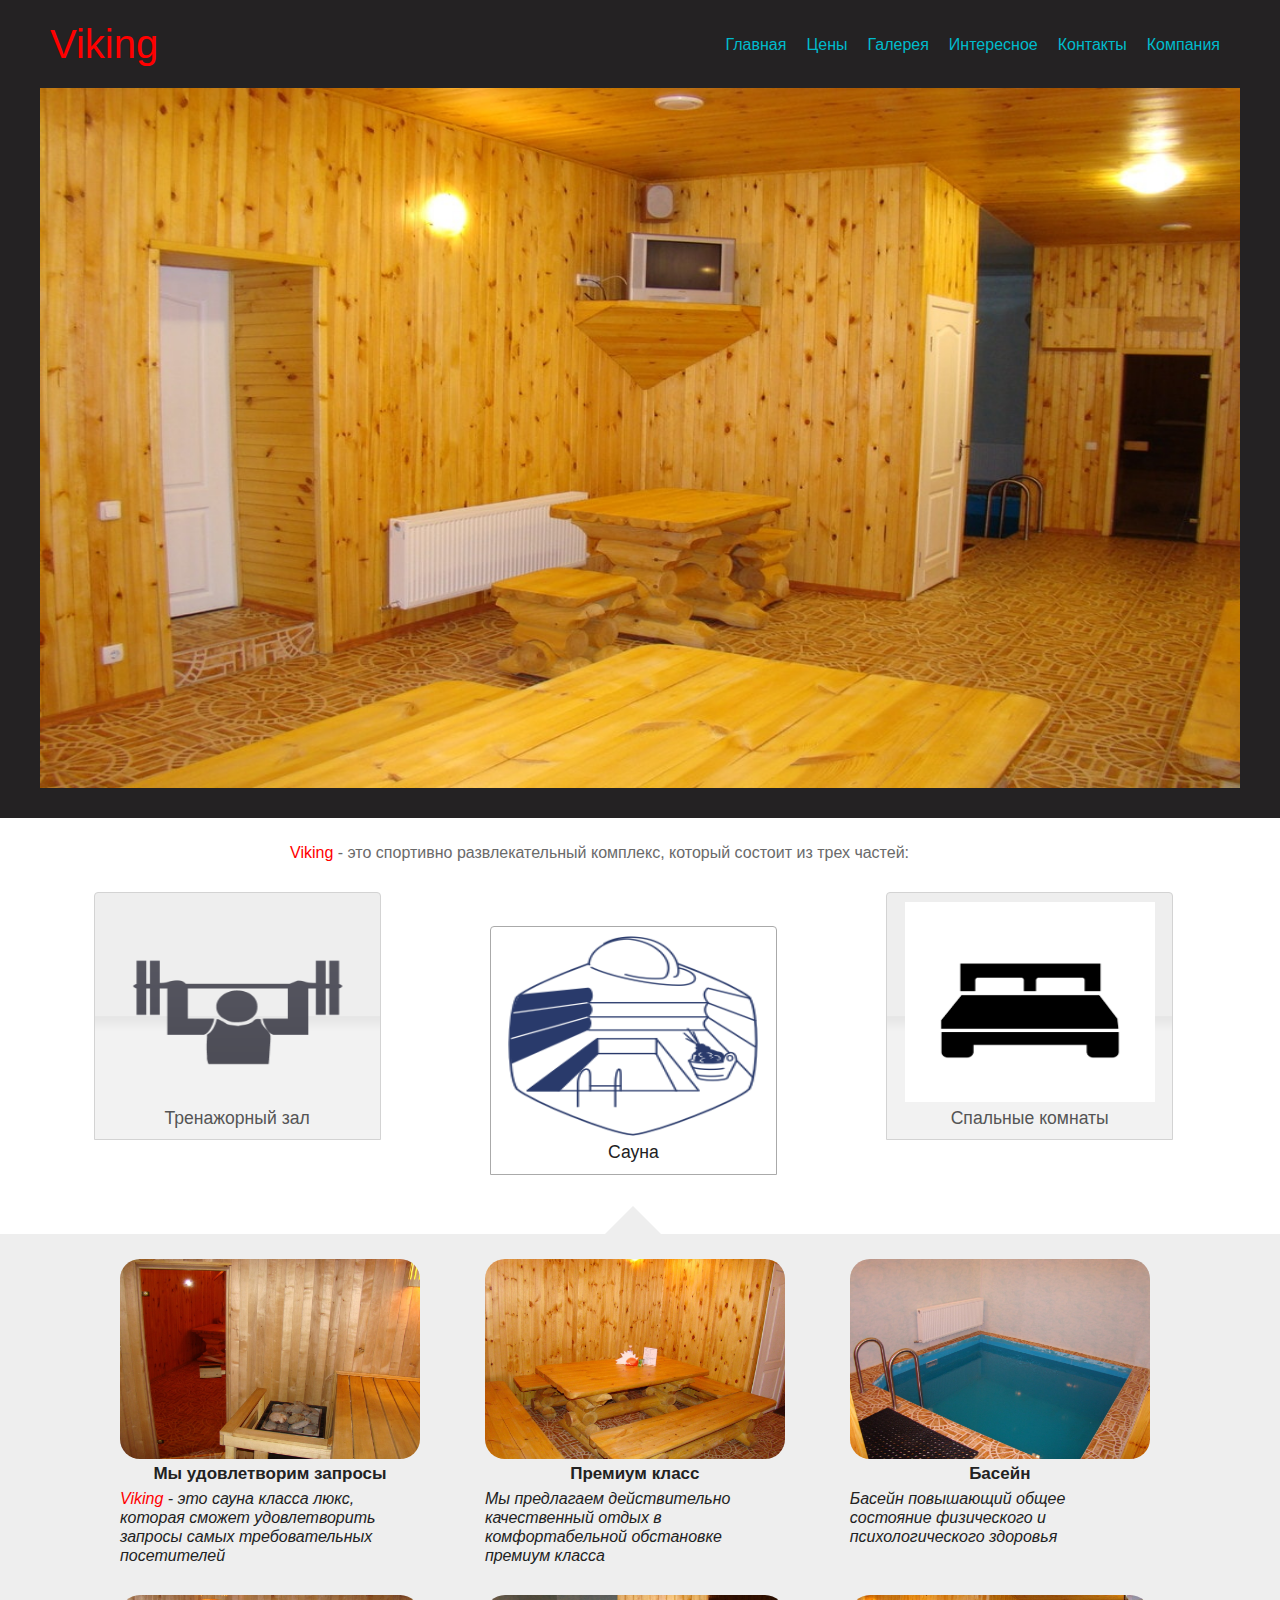
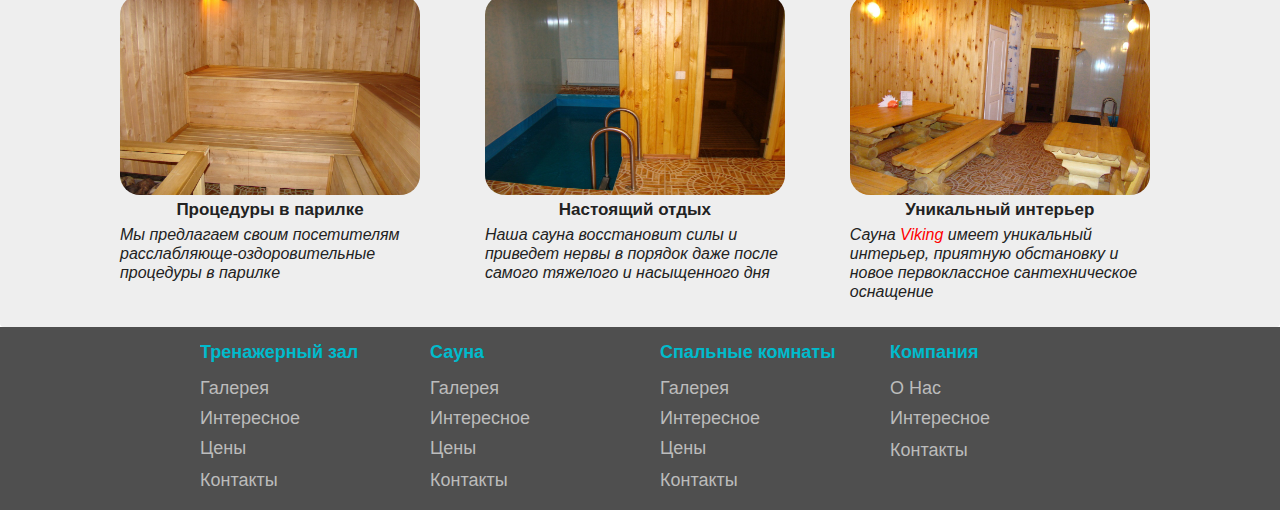
==== commit ae82d3fa: "Change all images in front page and in the callery" ====
--- a/index.html
+++ b/index.html
@@ -33,9 +33,12 @@
 	</div>
 	<div class="slider-wrapper">
 		<div class="header-slider">
-			<div><a href="#"><img src="images/1.jpg" alt="1"></a></div>
-			<div><a href="#"><img src="images/2.jpg" alt="2"></a></div>
-			<div><a href="#"><img src="images/3.jpg" alt="3"></a></div>
+			<div><a href="#"><img src="images/slider/11-min.jpg" alt="11-min"></a></div>
+			<div><a href="#"><img src="images/slider/9-min.jpg" alt="9-min"></a></div>
+			<div><a href="#"><img src="images/slider/10-min.jpg" alt="10-min"></a></div>
+			<div><a href="#"><img src="images/slider/5-min.jpg" alt="5-min"></a></div>
+			<div><a href="#"><img src="images/slider/2-min.jpg" alt="2-min"></a></div>
+			<div><a href="#"><img src="images/slider/4-min.jpg" alt="4-min"></a></div>
 		</div>
 	</div>
 		<div class="words"><span class="red">Viking</span> - это спортивно развлекательный комплекс, который состоит из трех частей:</div>
@@ -58,30 +61,30 @@
 				<div class="details-wrapper">
 					<div class="details">
 						<a href="links/gallery.html#gym">
-							<img src="images/gym/4gym.jpeg" alt="4gym">
+							<img src="images/gym/1-min.jpg" alt="1-min">
+							<h3>Высококачественные тренажеры</h3>
+							<p>Подборка высококачественных профессиональных тренажеров сможет удовлетворить потребности даже самых взыскательных клиентов</p>
+						</a>
+					</div>
+					<div class="details">
+						<a href="links/gallery.html#gym">
+							<img src="images/gym/2-min.jpg" alt="2-min">
+							<h3>Положительные результаты</h3>
+							<p>Независимо от изначального уровня физической подготовки, при регулярных занятиях гарантированно получит положительный результат</p>
+						</a>
+					</div>
+					<div class="details">
+						<a href="links/gallery.html#gym">	
+							<img src="images/gym/3-min.jpg" alt="3-min">
 							<h3>Хорошая команда тренеров</h3>
 							<p>Наши тренеры помогут вам эффективнее работать над собой и достигать больших результатов в кратчайшие сроки</p>
 						</a>
 					</div>
 					<div class="details">
-						<a href="links/gallery.html#gym">
-							<img src="images/gym/2gym.jpg" alt="2gym">
-							<h3>Хорошая команда тренеров</h3>
-							<p>Наши тренеры помогут вам эффективнее работать над собой и достигать больших результатов в кратчайшие сроки</p>
-						</a>
-					</div>
-					<div class="details">
 						<a href="links/gallery.html#gym">	
-							<img src="images/gym/3gym.jpg" alt="3gym">
-							<h3>Хорошая команда тренеров</h3>
-							<p>Наши тренеры помогут вам эффективнее работать над собой и достигать больших результатов в кратчайшие сроки</p>
-						</a>
-					</div>
-					<div class="details">
-						<a href="links/gallery.html#gym">	
-							<img src="images/gym/5gym.jpg" alt="5gym">
-							<h3>Хорошая команда тренеров</h3>
-							<p>Наши тренеры помогут вам эффективнее работать над собой и достигать больших результатов в кратчайшие сроки</p>
+							<img src="images/gym/4-min.jpg" alt="4-min">
+							<h3>Отличная атмосфера</h3>
+							<p>Уникальный дизайн зала для более эфективных и одновременно интересных упражнений</p>
 						</a>
 					</div>
 					<div class="details">
@@ -104,44 +107,44 @@
 				<div class="details-wrapper">
 					<div class="details">
 						<a href="links/gallery.html#sauna">
-							<img src="images/sauna/1sauna.jpg" alt="1sauna">
-							<h3>Хорошая команда тренеров</h3>
-							<p>Наши тренеры помогут вам эффективнее работать над собой и достигать больших результатов в кратчайшие сроки</p>
-						</a>
-					</div>
-					<div class="details">
-						<a href="links/gallery.html#sauna">
-							<img src="images/sauna/2sauna.jpg" alt="2sauna">
-							<h3>Хорошая команда тренеров</h3>
-							<p>Наши тренеры помогут вам эффективнее работать над собой и достигать больших результатов в кратчайшие сроки</p>
-						</a>
-					</div>
-					<div class="details">
-						<a href="links/gallery.html#sauna">
-							<img src="images/sauna/5sauna.jpg" alt="5sauna">
-							<h3>Хорошая команда тренеров</h3>
-							<p>Наши тренеры помогут вам эффективнее работать над собой и достигать больших результатов в кратчайшие сроки</p>
+							<img src="images/sauna/1-min.jpg" alt="1-min">
+							<h3>Мы удовлетворим запросы</h3>
+							<p><span class="red">Viking</span> - это сауна класса люкс, которая сможет удовлетворить запросы самых требовательных посетителей</p>
+						</a>
+					</div>
+					<div class="details">
+						<a href="links/gallery.html#sauna">
+							<img src="images/sauna/5-min.jpg" alt="5-min">
+							<h3>Премиум класс</h3>
+							<p>Мы предлагаем действительно качественный отдых в комфортабельной обстановке премиум класса</p>
+						</a>
+					</div>
+					<div class="details">
+						<a href="links/gallery.html#sauna">
+							<img src="images/sauna/2-min.jpg" alt="2-min">
+							<h3>Басейн</h3>
+							<p>Басейн повышающий общее состояние физического и психологического здоровья</p>
 						</a>
 					</div>
 					<div class="details">
 						<a href="links/gallery.html#sauna">	
-							<img src="images/sauna/6sauna.jpg" alt="6sauna">
-							<h3>Хорошая команда тренеров</h3>
-							<p>Наши тренеры помогут вам эффективнее работать над собой и достигать больших результатов в кратчайшие сроки</p>
-						</a>
-					</div>
-					<div class="details">
-						<a href="links/gallery.html#sauna">
-							<img src="images/sauna/7sauna.jpg" alt="7sauna">
-							<h3>Хорошая команда тренеров</h3>
-							<p>Наши тренеры помогут вам эффективнее работать над собой и достигать больших результатов в кратчайшие сроки</p>
+							<img src="images/sauna/10-min.jpg" alt="10-min">
+							<h3>Процедуры в парилке</h3>
+							<p>Мы предлагаем своим посетителям расслабляюще-оздоровительные процедуры в парилке</p>
+						</a>
+					</div>
+					<div class="details">
+						<a href="links/gallery.html#sauna">
+							<img src="images/sauna/9-min.jpg" alt="9-min">
+							<h3>Настоящий отдых</h3>
+							<p>Наша сауна восстановит силы и приведет нервы в порядок даже после самого тяжелого и насыщенного дня</p>
 						</a>
 					</div>
 					<div class="details">
 						<a href="links/gallery.html#sauna">	
-							<img src="images/sauna/8sauna.jpg" alt="8sauna">
-							<h3>Хорошая команда тренеров</h3>
-							<p>Наши тренеры помогут вам эффективнее работать над собой и достигать больших результатов в кратчайшие сроки</p>
+							<img src="images/sauna/7-min.jpg" alt="7-min">
+							<h3>Уникальный интерьер</h3>
+							<p>Сауна <span class="red">Viking</span> имеет уникальный интерьер, приятную обстановку и новое первоклассное сантехническое оснащение</p>
 						</a>
 					</div>
 				</div>
@@ -150,44 +153,44 @@
 				<div class="details-wrapper">
 					<div class="details">
 						<a href="links/gallery.html#hostel">	
-							<img src="images/hostel/3hostel.jpg" alt="3hostel">
-							<h3>Хорошая команда тренеров</h3>
-							<p>Наши тренеры помогут вам эффективнее работать над собой и достигать больших результатов в кратчайшие сроки</p>
-						</a>
-					</div>
-					<div class="details">
-						<a href="links/gallery.html#hostel">	
-							<img src="images/hostel/4hostel.jpg" alt="4hostel">
-							<h3>Хорошая команда тренеров</h3>
-							<p>Наши тренеры помогут вам эффективнее работать над собой и достигать больших результатов в кратчайшие сроки</p>
-						</a>
-					</div>
-					<div class="details">
-						<a href="links/gallery.html#hostel">	
-							<img src="images/hostel/5hostel.jpg" alt="5hostel">
-							<h3>Хорошая команда тренеров</h3>
-							<p>Наши тренеры помогут вам эффективнее работать над собой и достигать больших результатов в кратчайшие сроки</p>
-						</a>
-					</div>
-					<div class="details">
-						<a href="links/gallery.html#hostel">	
-							<img src="images/hostel/6hostel.jpg" alt="6hostel">
-							<h3>Хорошая команда тренеров</h3>
-							<p>Наши тренеры помогут вам эффективнее работать над собой и достигать больших результатов в кратчайшие сроки</p>
-						</a>
-					</div>
-					<div class="details">
-						<a href="links/gallery.html#hostel">	
-							<img src="images/hostel/7hostel.jpg" alt="7hostel">
-							<h3>Хорошая команда тренеров</h3>
-							<p>Наши тренеры помогут вам эффективнее работать над собой и достигать больших результатов в кратчайшие сроки</p>
-						</a>
-					</div>
-					<div class="details">
-						<a href="links/gallery.html#hostel">	
-							<img src="images/hostel/8hostel.jpg" alt="8hostel">
-							<h3>Хорошая команда тренеров</h3>
-							<p>Наши тренеры помогут вам эффективнее работать над собой и достигать больших результатов в кратчайшие сроки</p>
+							<img src="images/hostel/068-min.JPG" alt="068-min">
+							<h3>Джакузи</h3>
+							<p>Устали?Несколько часов в нашем джакузи быстро приведут вас в порядок</p>
+						</a>
+					</div>
+					<div class="details">
+						<a href="links/gallery.html#hostel">	
+							<img src="images/hostel/072-min.JPG" alt="072-min">
+							<h3>Уютные комнаты</h3>
+							<p>Каждая комната отличается от другой своим уникальным дизайном и простором</p>
+						</a>
+					</div>
+					<div class="details">
+						<a href="links/gallery.html#hostel">	
+							<img src="images/hostel/111-min.JPG" alt="111-min">
+							<h3>Кровати</h3>
+							<p>Каждая кровать содержит ортопедический матрас и вместо боли в спине на утро вы получите небывалый заряд энергии</p>
+						</a>
+					</div>
+					<div class="details">
+						<a href="links/gallery.html#hostel">	
+							<img src="images/hostel/100-min.JPG" alt="100-min">
+							<h3>Услуги</h3>
+							<p>Для максимального комфорта в каждой комнате содержится: телевизор,холодильник,кондиционер, Wi-Fi и многое другое...</p>
+						</a>
+					</div>
+					<div class="details">
+						<a href="links/gallery.html#hostel">	
+							<img src="images/hostel/134-min.JPG" alt="134-min">
+							<h3>Времяпровождение</h3>
+							<p>Кровать - это не единственное место где вы сможите отдохнуть у нас в спальных номерах</p>
+						</a>
+					</div>
+					<div class="details">
+						<a href="links/gallery.html#hostel">	
+							<img src="images/hostel/150-min.JPG" alt="150-min">
+							<h3>Интерьер</h3>
+							<p>Эстетично и удачно спланированно оформление пространства в каждой комнате делает наш интерьер - непередаваемым</p>
 						</a>
 					</div>
 				</div>
--- a/styles/css/styles.css
+++ b/styles/css/styles.css
@@ -71,9 +71,16 @@
     .header .nav a:hover {
       text-shadow: 0px 0px 1px white; }
 
-.header-slider img {
-  width: 100%;
-  height: 700px; }
+.slider-wrapper {
+  background: #242223;
+  padding: 0 0 30px 0; }
+
+.header-slider {
+  max-width: 1200px;
+  margin: 0 auto; }
+  .header-slider img {
+    width: 100%;
+    height: 700px; }
 
 /*Start of Settings for arrows in slick slider*/
 .slick-next {
@@ -186,10 +193,12 @@
 
 .details {
   width: 300px;
-  float: left;
-  margin: 15px 50px; }
+  display: inline-block;
+  vertical-align: top;
+  margin: 15px 40px; }
   .details h3 {
-    font-size: 17px; }
+    font-size: 17px;
+    text-align: center; }
   .details p {
     font-size: 16px;
     font-style: italic;
@@ -505,9 +514,11 @@
 @media screen and (max-width: 1130px) {
   .details-wrapper {
     max-width: 930px; }
+    .details-wrapper ol, .details-wrapper ul {
+      padding-left: 75px; }
 
   .details {
-    margin: 15px 20px;
+    margin: 15px;
     width: 270px; }
     .details img {
       width: 270px;
@@ -516,7 +527,7 @@
       font-size: 15px; }
     .details p {
       font-size: 14px; } }
-@media screen and (max-width: 1110px) {
+@media screen and (max-width: 1120px) {
   #tabbedPanel ul, #tabbedPanelCallery ul, #prices ul, #rules ul {
     max-width: 920px;
     margin: 0 auto; }
@@ -575,9 +586,6 @@
 
   .ui-tabs .ui-tabs-nav li {
     margin: 1px 0.5em 0 0; } }
-@media screen and (max-width: 700px) {
-  .header-slider img {
-    height: 470px; } }
 @media screen and (max-width: 750px) {
   .header {
     text-align: center;
@@ -598,6 +606,9 @@
           background-color: black; }
       .header .nav a {
         display: block; } }
+@media screen and (max-width: 700px) {
+  .header-slider img {
+    height: 470px; } }
 @media screen and (max-width: 670px) {
   .ui-tabs .ui-tabs-nav li.ui-tabs-active {
     margin-top: 0px; }
@@ -620,7 +631,7 @@
     max-width: 583px; }
 
   .details {
-    margin: 15px 10px; } }
+    margin: 15px 5px; } }
 @media screen and (max-width: 620px) {
   .details-wrapper {
     max-width: 482px; }
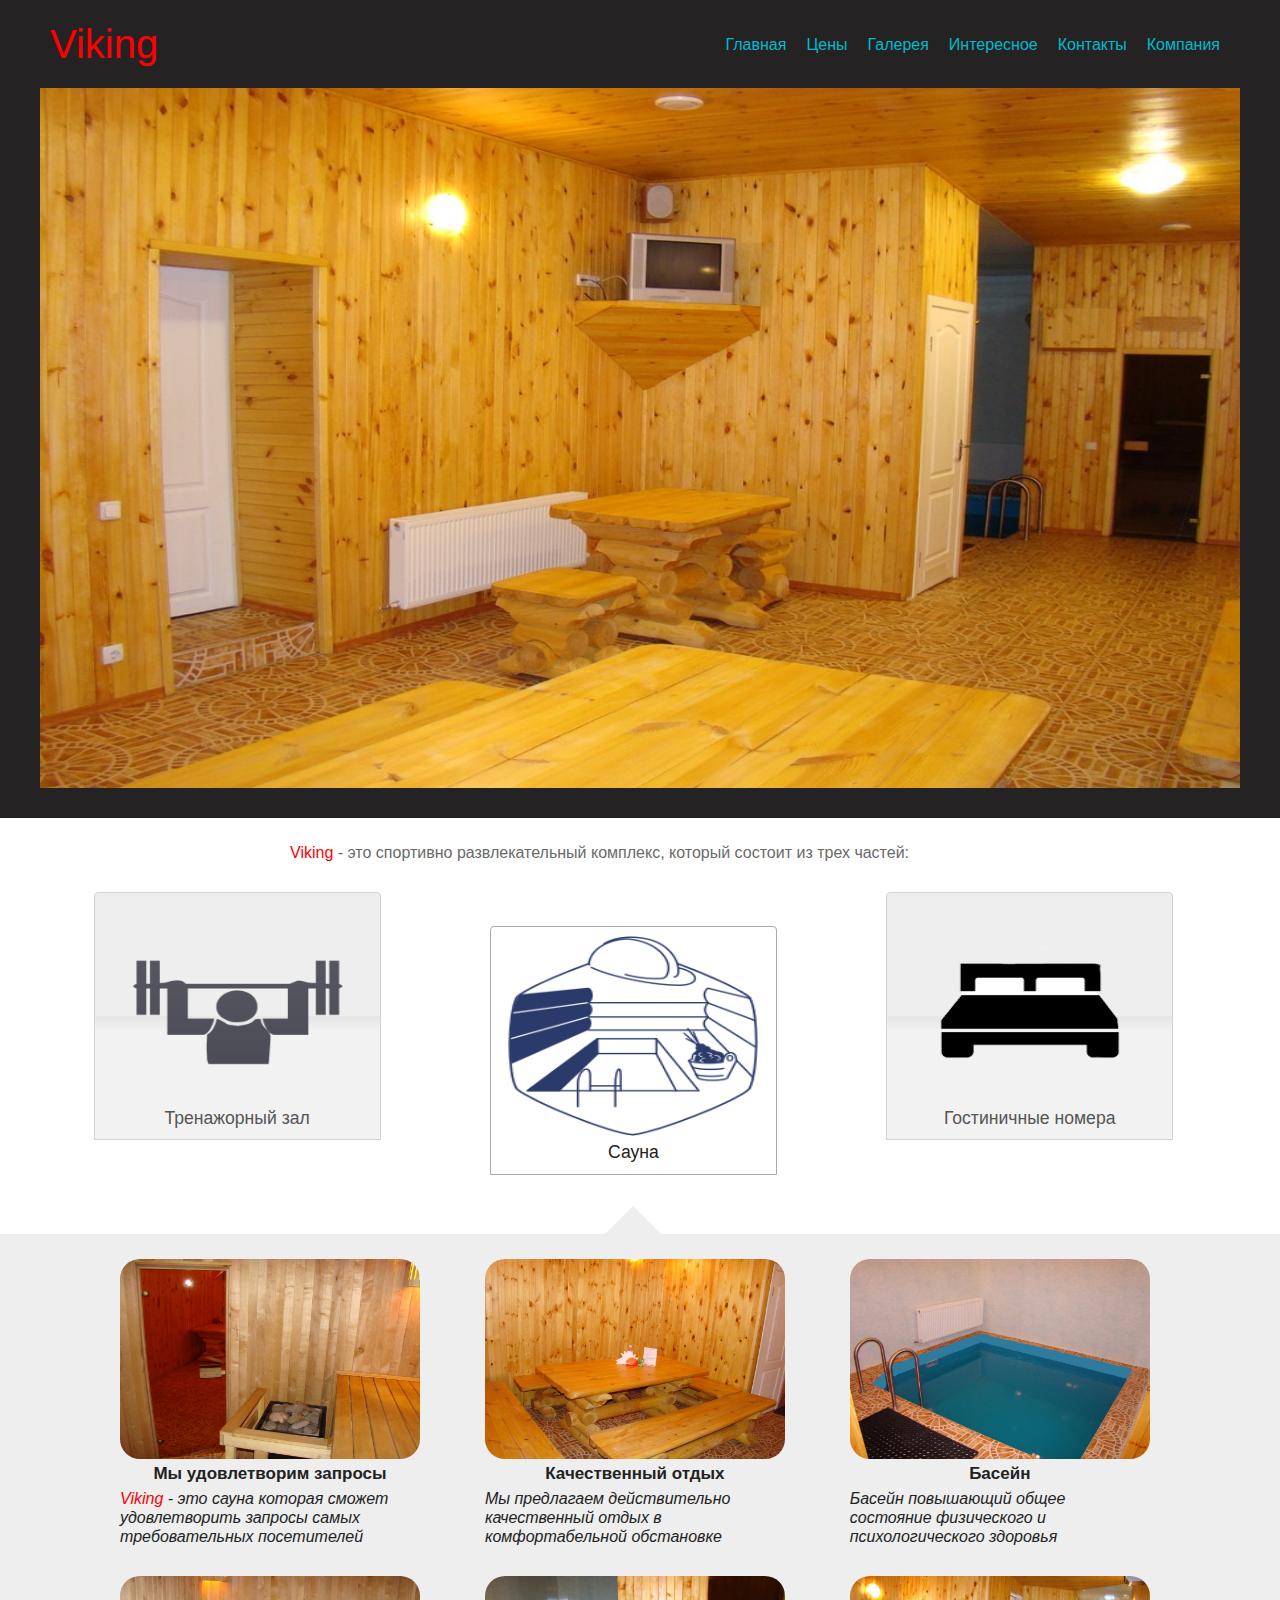
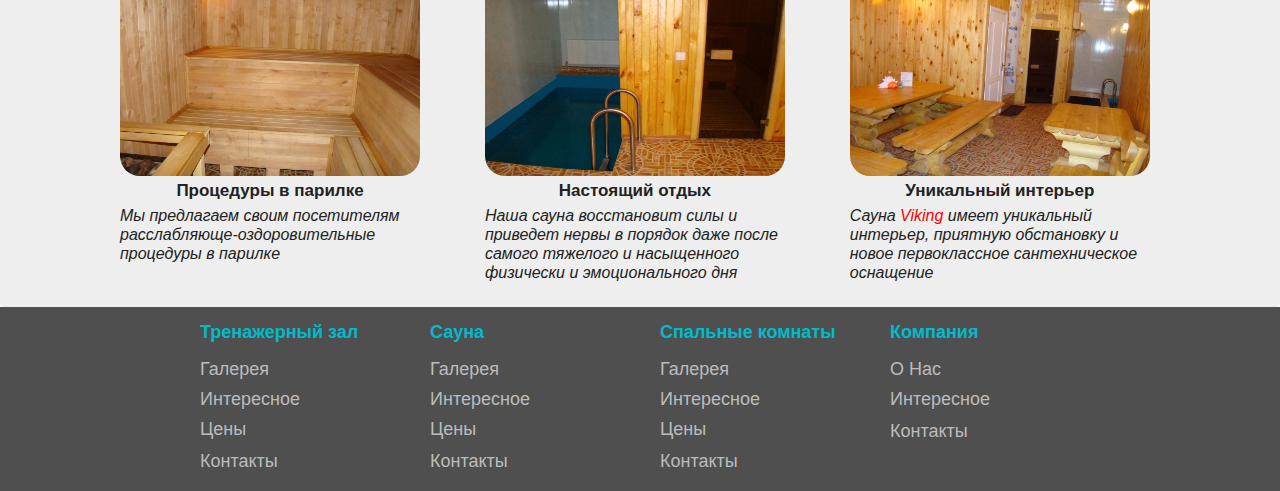
==== commit 0360352f: "Add some information with employer" ====
--- a/index.html
+++ b/index.html
@@ -54,7 +54,7 @@
 				</a></li>
 				<li><a href="#hostel">
 					<img src="images/hostel/logo/1hostel.png" alt="1gym">
-					<p>Спальные комнаты</p>
+					<p>Гостиничные номера</p>
 				</a></li>
 			</ul>
 			<div id="gym">
@@ -83,7 +83,7 @@
 					<div class="details">
 						<a href="links/gallery.html#gym">	
 							<img src="images/gym/4-min.jpg" alt="4-min">
-							<h3>Отличная атмосфера</h3>
+							<h3>Уютная атмосфера</h3>
 							<p>Уникальный дизайн зала для более эфективных и одновременно интересных упражнений</p>
 						</a>
 					</div>
@@ -109,14 +109,14 @@
 						<a href="links/gallery.html#sauna">
 							<img src="images/sauna/1-min.jpg" alt="1-min">
 							<h3>Мы удовлетворим запросы</h3>
-							<p><span class="red">Viking</span> - это сауна класса люкс, которая сможет удовлетворить запросы самых требовательных посетителей</p>
+							<p><span class="red">Viking</span> - это сауна которая сможет удовлетворить запросы самых требовательных посетителей</p>
 						</a>
 					</div>
 					<div class="details">
 						<a href="links/gallery.html#sauna">
 							<img src="images/sauna/5-min.jpg" alt="5-min">
-							<h3>Премиум класс</h3>
-							<p>Мы предлагаем действительно качественный отдых в комфортабельной обстановке премиум класса</p>
+							<h3>Качественный отдых</h3>
+							<p>Мы предлагаем действительно качественный отдых в комфортабельной обстановке</p>
 						</a>
 					</div>
 					<div class="details">
@@ -137,7 +137,7 @@
 						<a href="links/gallery.html#sauna">
 							<img src="images/sauna/9-min.jpg" alt="9-min">
 							<h3>Настоящий отдых</h3>
-							<p>Наша сауна восстановит силы и приведет нервы в порядок даже после самого тяжелого и насыщенного дня</p>
+							<p>Наша сауна восстановит силы и приведет нервы в порядок даже после самого тяжелого и насыщенного физически и эмоционального дня</p>
 						</a>
 					</div>
 					<div class="details">
@@ -155,35 +155,35 @@
 						<a href="links/gallery.html#hostel">	
 							<img src="images/hostel/068-min.JPG" alt="068-min">
 							<h3>Джакузи</h3>
-							<p>Устали?Несколько часов в нашем джакузи быстро приведут вас в порядок</p>
+							<p>Устали?Несколько часов в наших гостиничных номерах с джакузи быстро приведут вас в порядок</p>
 						</a>
 					</div>
 					<div class="details">
 						<a href="links/gallery.html#hostel">	
 							<img src="images/hostel/072-min.JPG" alt="072-min">
 							<h3>Уютные комнаты</h3>
-							<p>Каждая комната отличается от другой своим уникальным дизайном и простором</p>
+							<p>Каждая комната отличается от другой своим уникальным дизайном,простором и уютом</p>
 						</a>
 					</div>
 					<div class="details">
 						<a href="links/gallery.html#hostel">	
 							<img src="images/hostel/111-min.JPG" alt="111-min">
 							<h3>Кровати</h3>
-							<p>Каждая кровать содержит ортопедический матрас и вместо боли в спине на утро вы получите небывалый заряд энергии</p>
+							<p>Каждая кровать размером 2х1.6 метра позволяет отдыхать комфортно вдвоем и вместо боли в спине на утро вы получите небывалый заряд энергии</p>
 						</a>
 					</div>
 					<div class="details">
 						<a href="links/gallery.html#hostel">	
 							<img src="images/hostel/100-min.JPG" alt="100-min">
 							<h3>Услуги</h3>
-							<p>Для максимального комфорта в каждой комнате содержится: телевизор,холодильник,кондиционер, Wi-Fi и многое другое...</p>
+							<p>Для максимального комфорта в каждой комнате есть: сан-узел с душем или гидромассажной ванной, телевизор, холодильник, кондиционер, Wi-Fi и многое другое...</p>
 						</a>
 					</div>
 					<div class="details">
 						<a href="links/gallery.html#hostel">	
 							<img src="images/hostel/134-min.JPG" alt="134-min">
 							<h3>Времяпровождение</h3>
-							<p>Кровать - это не единственное место где вы сможите отдохнуть у нас в спальных номерах</p>
+							<p>Кровать - это не единственное место где вы сможите отдохнуть у нас в гостиничных номерах</p>
 						</a>
 					</div>
 					<div class="details">
--- a/styles/css/styles.css
+++ b/styles/css/styles.css
@@ -41,6 +41,15 @@
   padding: 0;
   margin: 0;
   font-family: Arial; }
+
+.red {
+  color: red; }
+
+.blue {
+  color: blue; }
+
+h4 {
+  margin-bottom: 20px; }
 
 .header-wrapper {
   background-color: #242223; }
@@ -150,8 +159,9 @@
   .words {
     color: #6A6A6A; }
 
-.red {
-  color: red; }
+#accordion li:hover, #accordion p:hover {
+  /* color: #ff6600; */
+  cursor: pointer; }
 
 #tabbedPanel, #tabbedPanelCallery, #prices, #rules {
   padding: 0; }
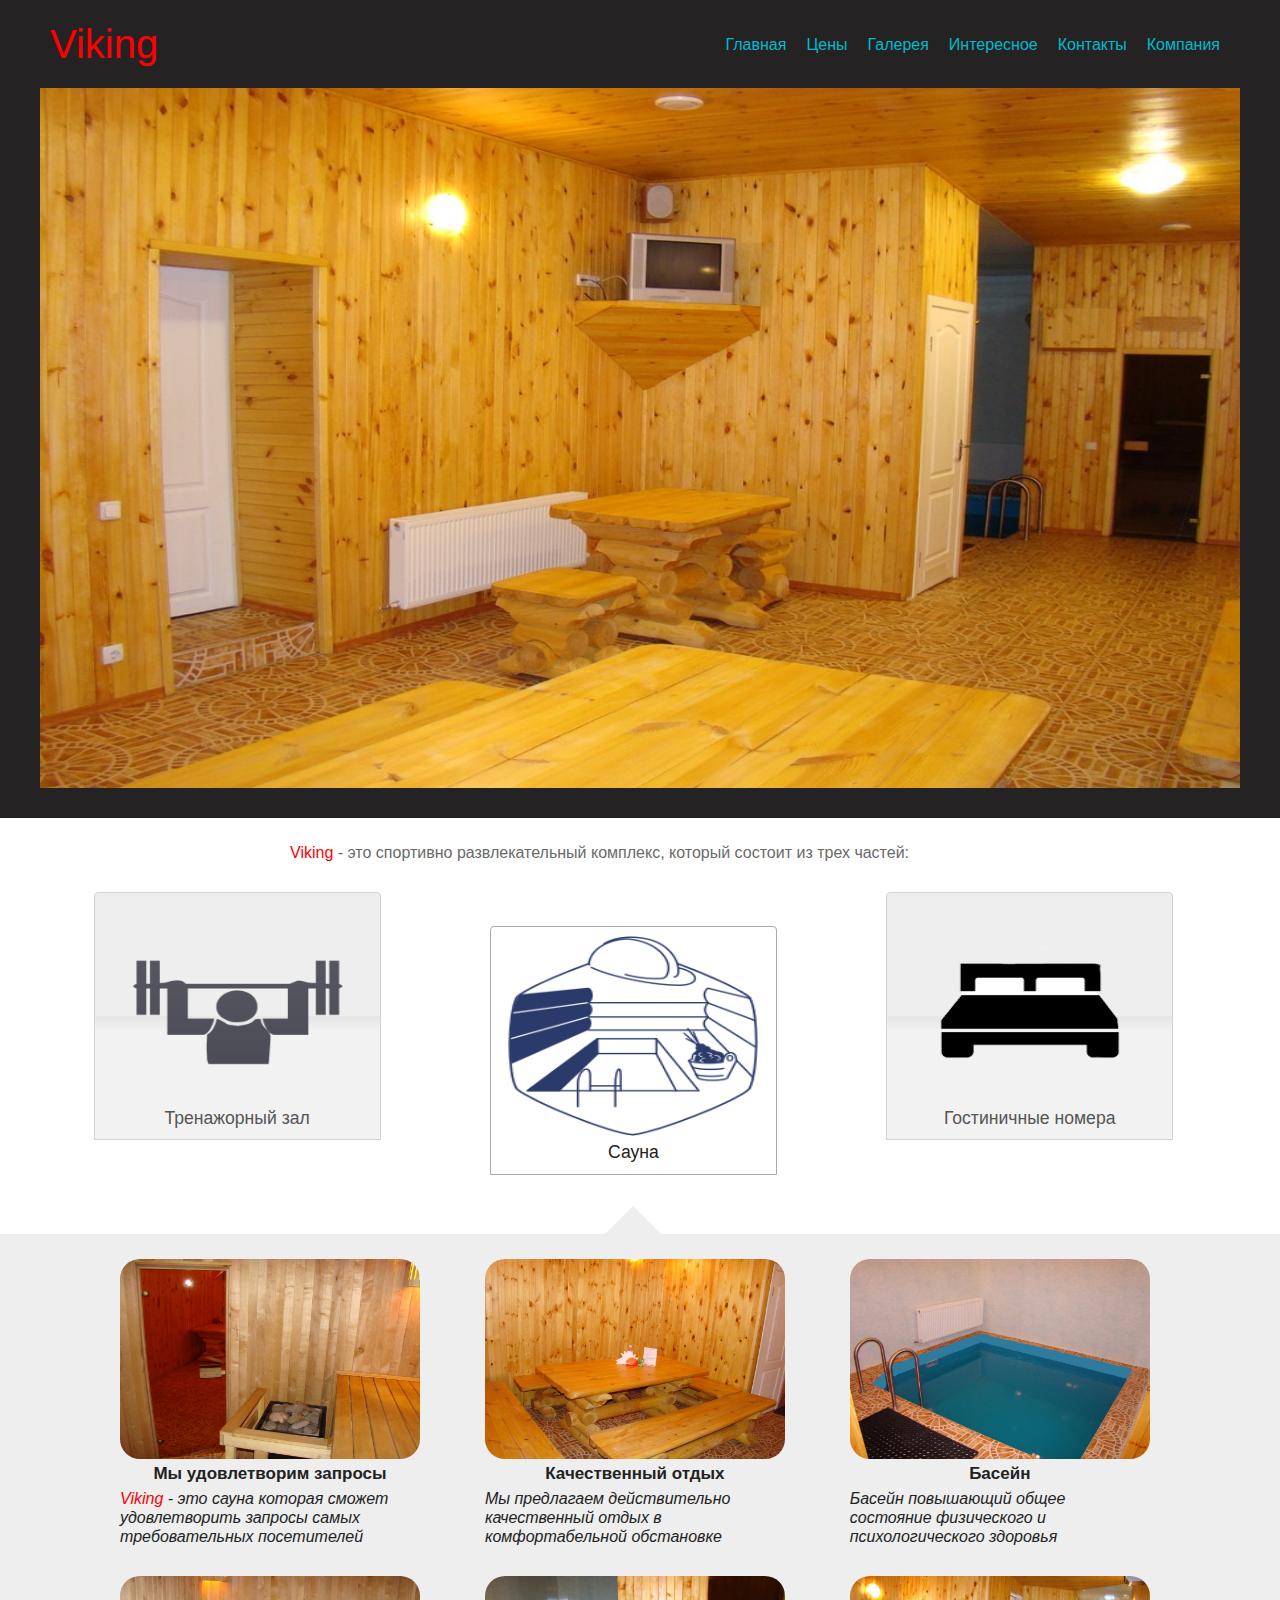
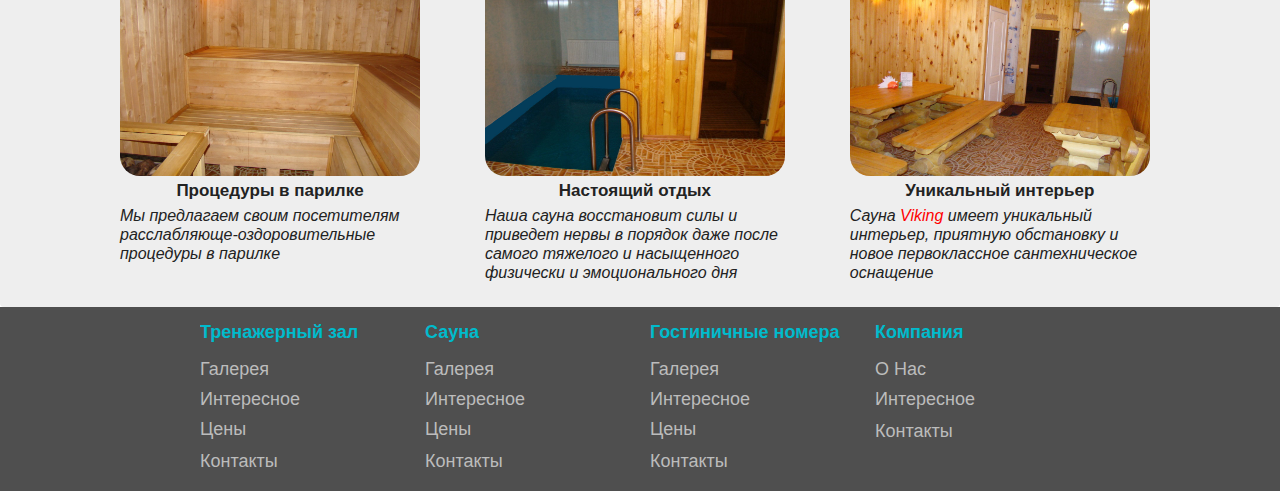
==== commit 72237359: "change names" ====
--- a/index.html
+++ b/index.html
@@ -217,7 +217,7 @@
 					</ul>
 				</div>
 				<div class="links">	
-					<h2>Спальные комнаты</h2>
+					<h2>Гостиничные номера</h2>
 					<ul>
 						<li><a href="links/gallery.html#hostel">Галерея</a></li>
 						<li><a href="links/rules.html#hostel">Интересное</a></li>
--- a/styles/css/styles.css
+++ b/styles/css/styles.css
@@ -295,8 +295,8 @@
       color: #00BBCC; }
     .tags-wrapper .tags .links {
       float: left;
-      width: 180px;
-      margin-right: 50px; }
+      width: 200px;
+      margin-right: 25px; }
       .tags-wrapper .tags .links ul {
         padding: 0; }
       .tags-wrapper .tags .links li {
@@ -568,7 +568,7 @@
     margin: 1px 0.8em 0 0; }
 
   .tags-wrapper .tags {
-    max-width: 460px; }
+    max-width: 500px; }
     .tags-wrapper .tags .links {
       margin-top: 20px;
       margin-right: 40px;
@@ -666,7 +666,9 @@
     max-width: 240px; }
 
   .tags-wrapper .tags {
-    max-width: 180px; } }
+    max-width: 215px; }
+    .tags-wrapper .tags .links {
+      margin-right: 0; } }
 @media screen and (max-width: 500px) {
   .header-slider img {
     height: 350px; } }
